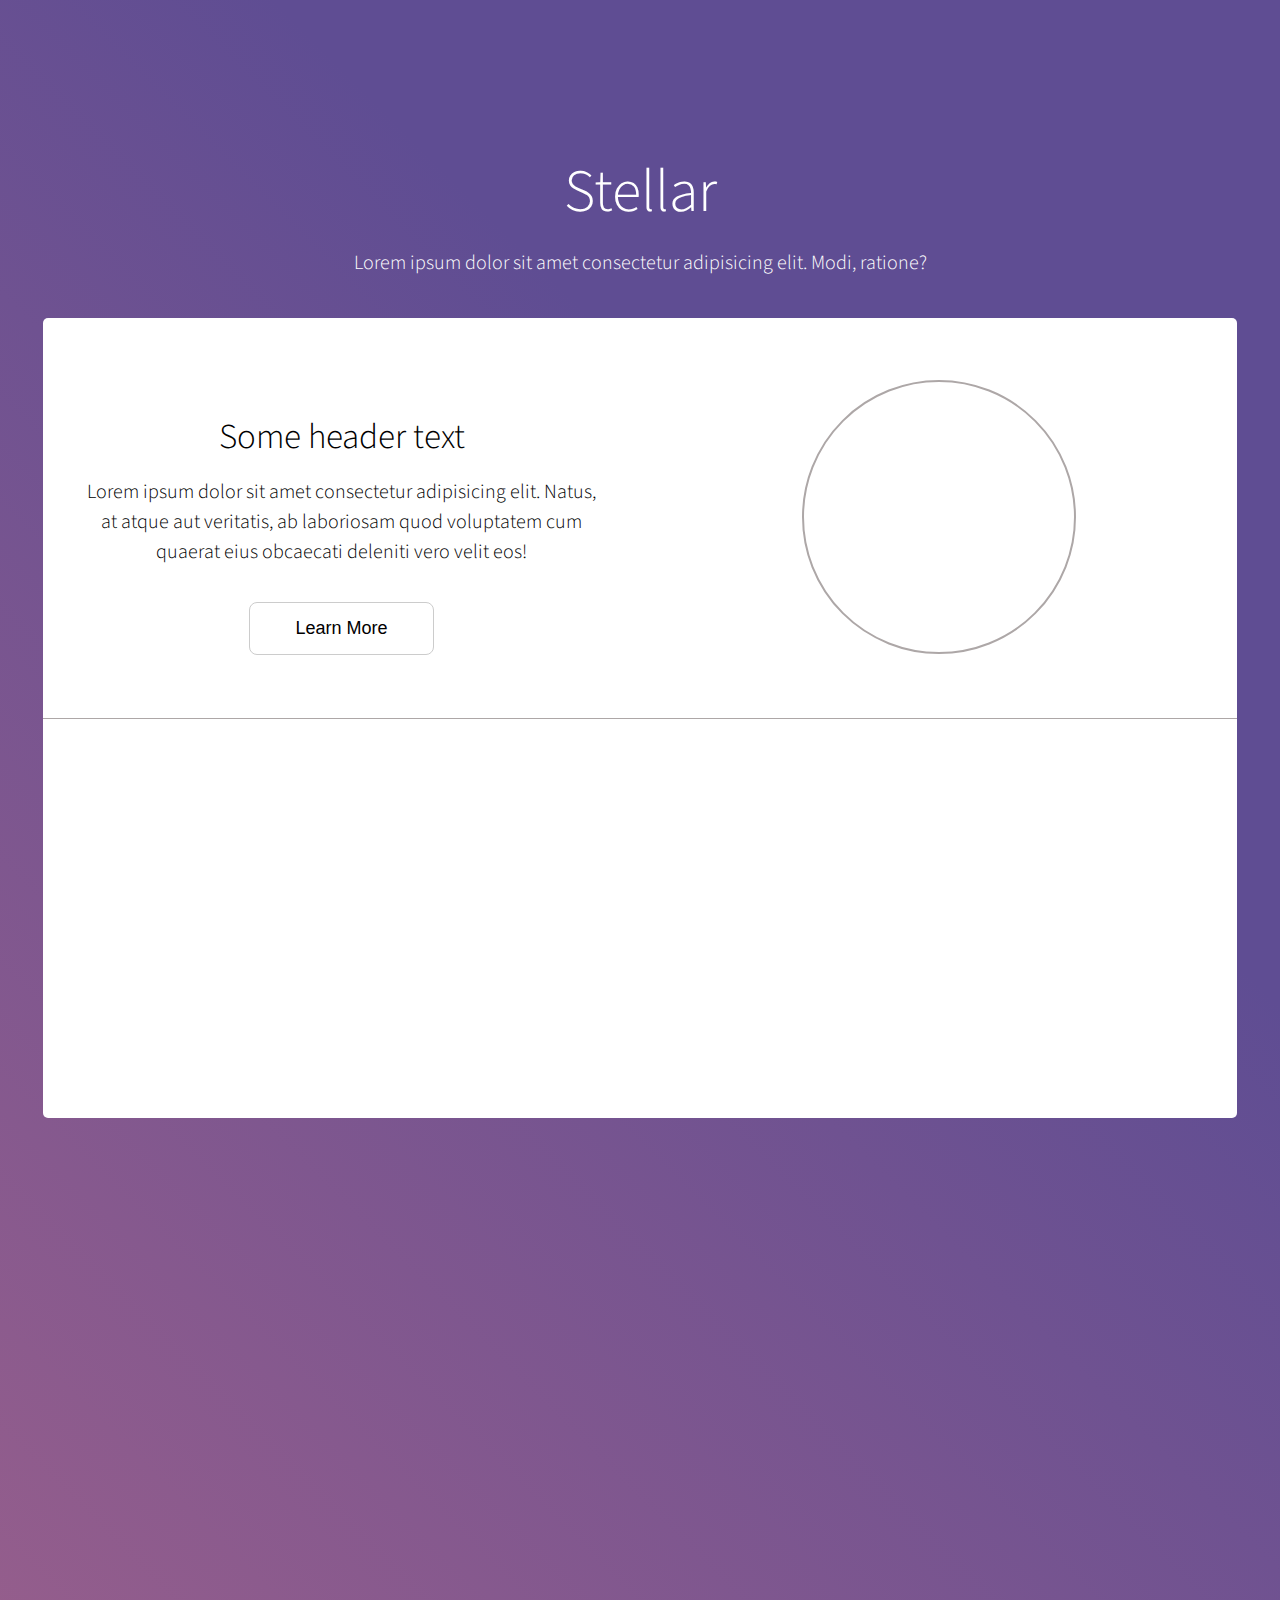
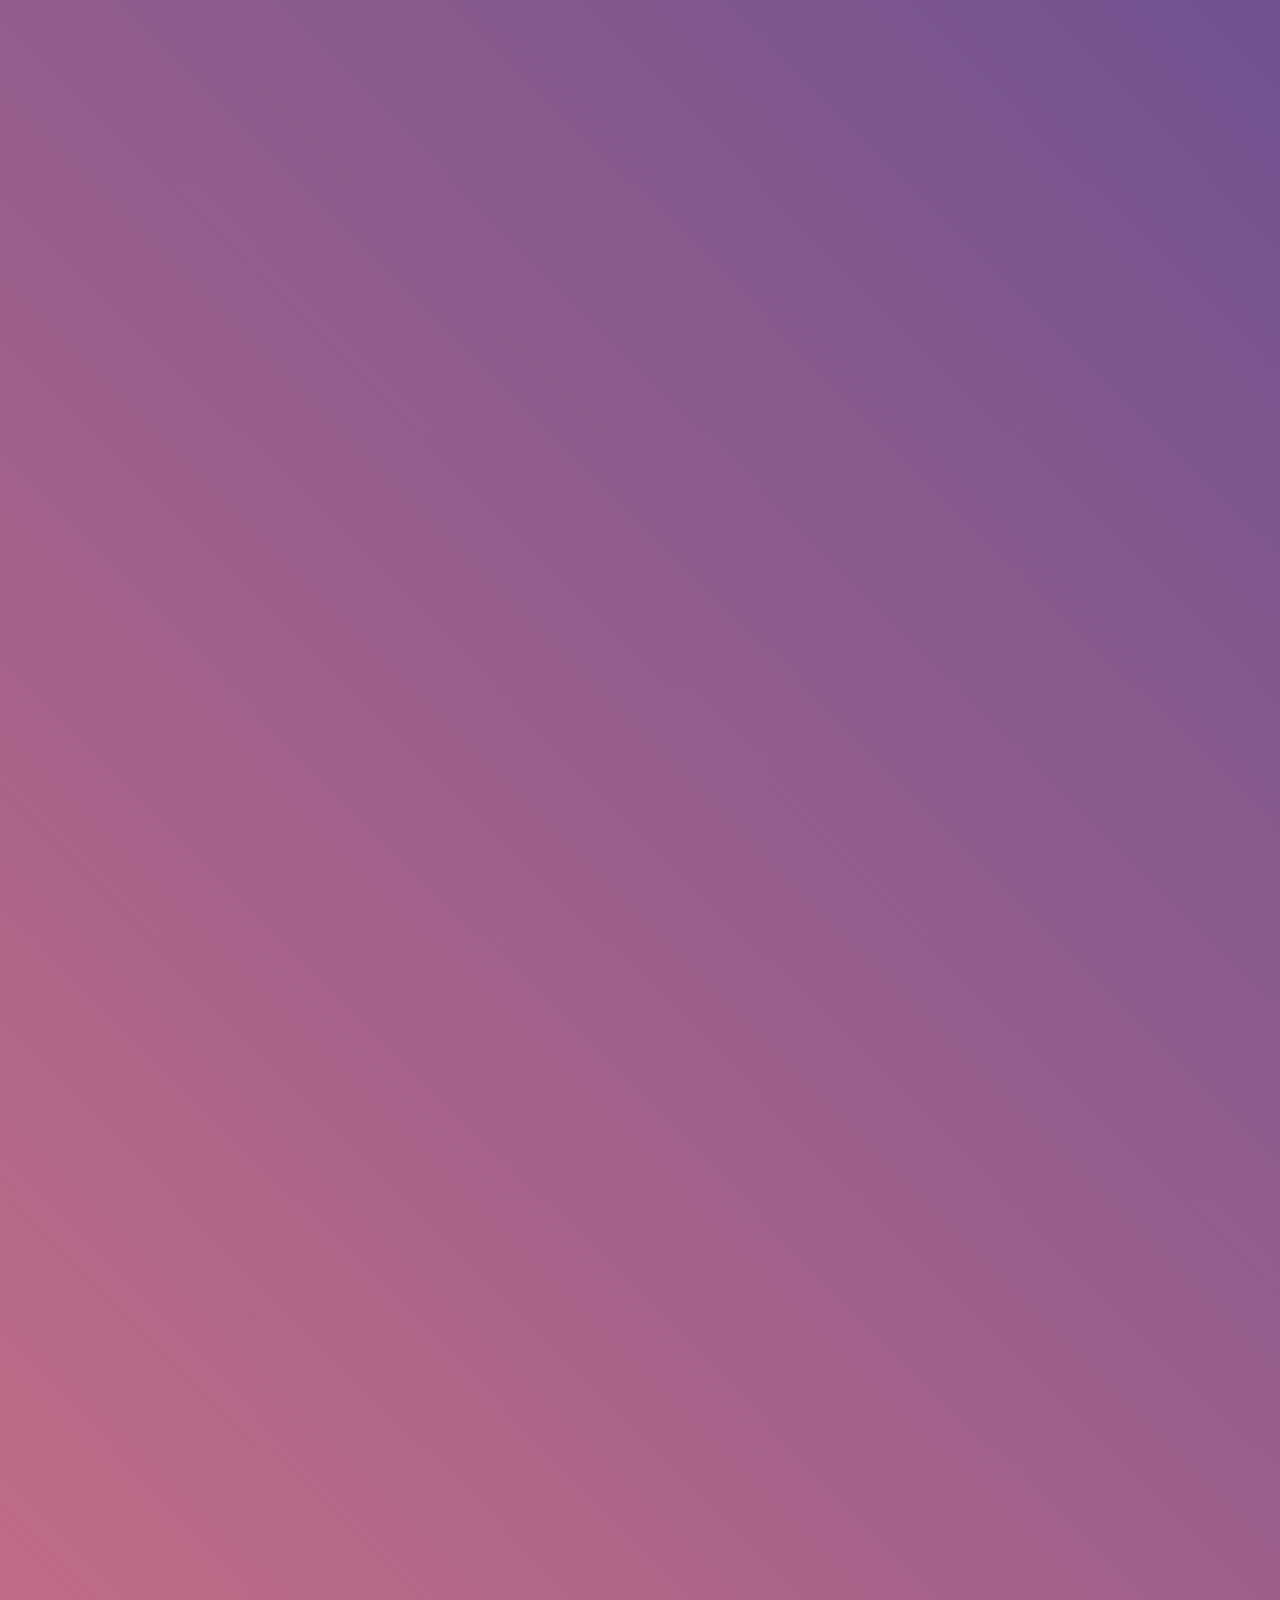
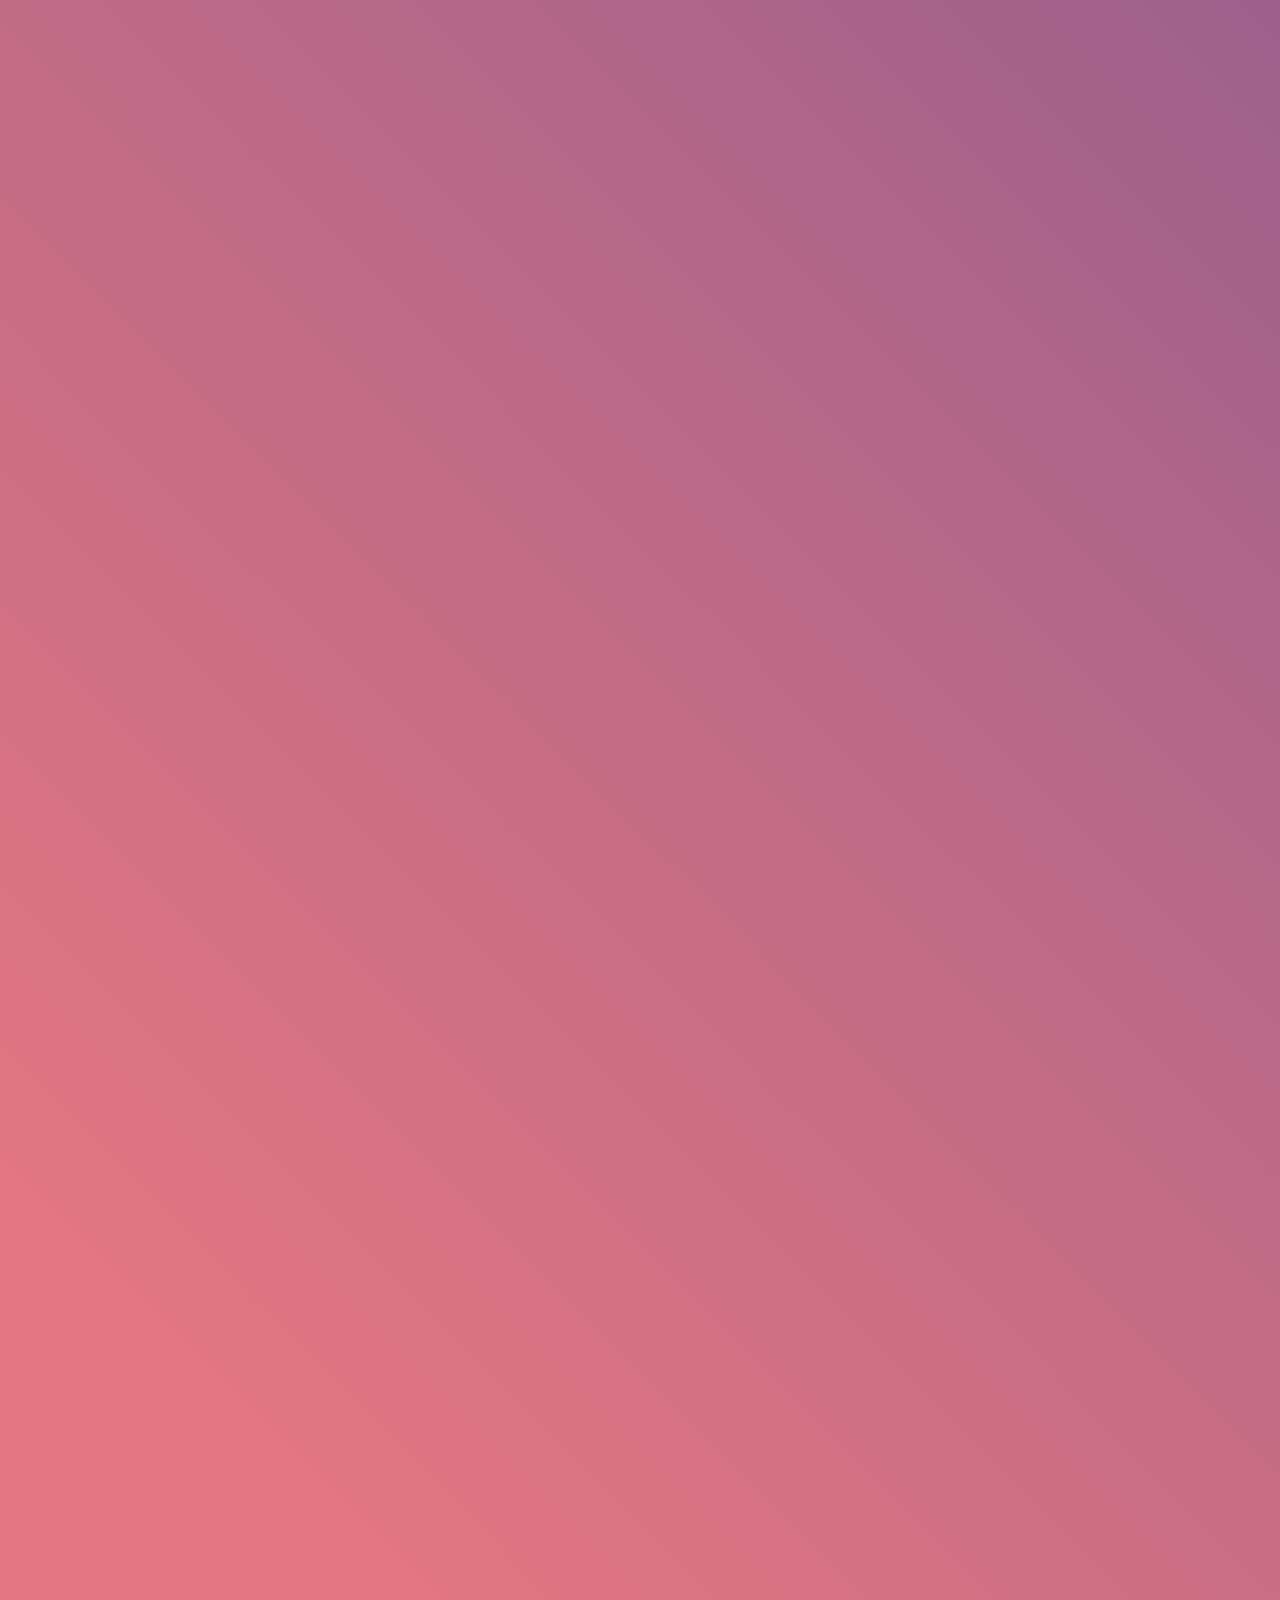
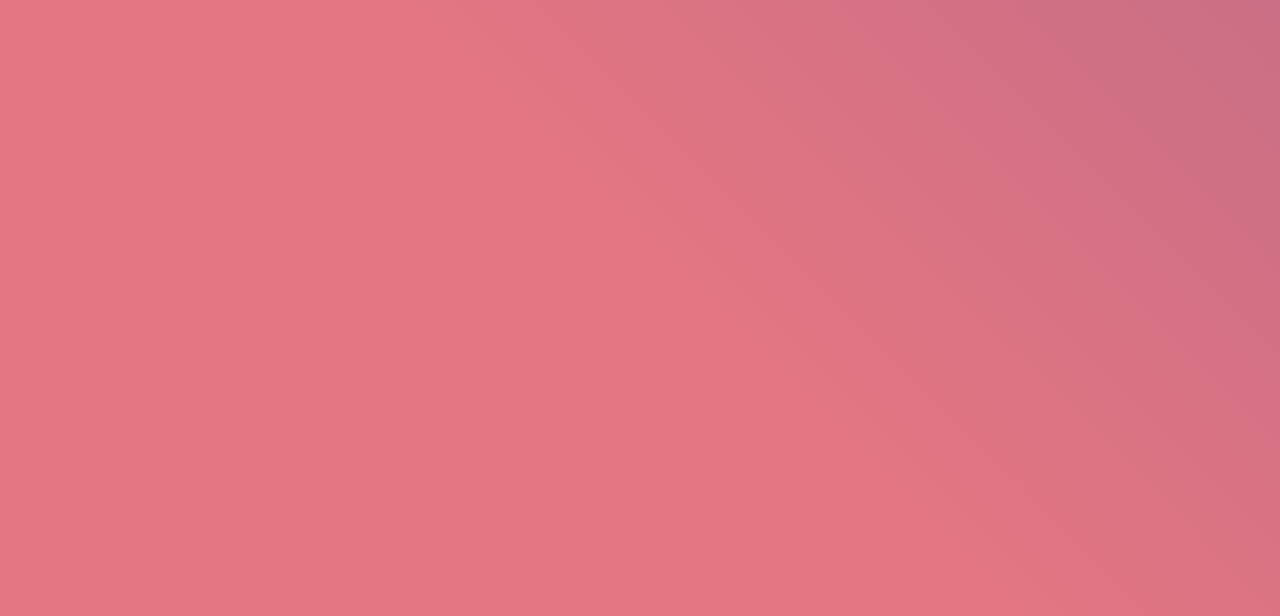
==== index.html @ 9788712b "Merge branch 'feature/info'" ====
<!DOCTYPE html>
<html lang="en">
  <head>
    <meta charset="UTF-8" />
    <meta http-equiv="X-UA-Compatible" content="IE=edge" />
    <meta name="viewport" content="width=device-width, initial-scale=1.0" />
    <title>Document</title>
    <link rel="preconnect" href="https://fonts.googleapis.com" />
    <link rel="preconnect" href="https://fonts.gstatic.com" crossorigin />
    <link
      href="https://fonts.googleapis.com/css2?family=Source+Sans+Pro:wght@300;400&display=swap"
      rel="stylesheet"
    />

    <link rel="stylesheet" href="CSS/normalize.css" />
    <link rel="stylesheet" href="CSS/styles.css" />
    <script
      src="https://kit.fontawesome.com/909020945f.js"
      crossorigin="anonymous"
    ></script>
  </head>
  <body>
    <header class="hero__container">
      <div class="hero__logo-container">
        <img class="hero__logo" src="Images/logo.svg" alt="" />
      </div>
      <h1 class="hero__header">Stellar</h1>
      <p class="hero__text">
        Lorem ipsum dolor sit amet consectetur adipisicing elit. Modi, ratione?
      </p>
    </header>
    <main>
      <section class="info">
        <div class="info__grid">
          <div class="container">
            <div class="info__img-container">
              <div class="info__img"></div>
            </div>
          </div>
          <h2 class="info__header">Some header text</h2>
          <p class="info__text">
            Lorem ipsum dolor sit amet consectetur adipisicing elit. Natus, at
            atque aut veritatis, ab laboriosam quod voluptatem cum quaerat eius
            obcaecati deleniti vero velit eos!
          </p>
          <button class="btn btn--primary info__btn">Learn More</button>
        </div>
      </section>
    </main>
  </body>
</html>
---- CSS/styles.css ----
/*Colors*/
:root {
  --color-pink: #efa8b0;
  --color-light-purple: #c79cc8;
  --color-darker-purple: #a89cc8;
  --color-light-blue: #8cc9f0;
  --color-darker-blue: #9bb2e1;
}
body {
  background: linear-gradient(45deg, #e37682 15%, #5f4d93 85%);
  height: 600vh;
}
/*Typography*/
body {
  font-family: source sans pro, Arial, Helvetica, sans-serif;
  line-height: 1.5;
}
html {
  font-size: 62.5%;
}
h1,
h2,
h3,
h4,
h5,
p {
  font-weight: 300;
}
h1,
h3,
h4,
h5 {
  color: #fff;
}
h1 {
  font-size: 3.5rem;
  margin-bottom: 1rem;
}
h2 {
  font-size: 2.5rem;
}
h3 {
  font-size: 2rem;
}
h4 {
  font-size: 1.6rem;
  margin: 0;
}
h5 {
  font-size: 2.3rem;
  margin-bottom: 2rem;
}
p {
  font-size: 1.5rem;
  margin-top: 0;
}
@media screen and (min-width: 750px) {
  h1 {
    font-size: 5rem;
  }
  h2 {
    font-size: 3rem;
  }
  p {
    font-size: 1.8rem;
  }
}
@media screen and (min-width: 1250px) {
  h1 {
    font-size: 6rem;
  }
  p {
    font-size: 2rem;
  }
  h2 {
    font-size: 3.5rem;
  }
  h3 {
    font-size: 2.5rem;
  }
  h4 {
    font-size: 2rem;
  }
  h5 {
    font-size: 2.7rem;
  }
}
/*Links*/
a {
  border-bottom: 1px dotted #fff;
  color: #fff;
  font-size: 1.7rem;
  font-weight: 300;
  text-decoration: none;
  transition: color 0.3s;
}
a:hover {
  border-bottom: none;
  color: rgb(199, 179, 179);
}
/*Icons*/
.icon__list {
  list-style: none;
  display: flex;
  gap: 20px;
}
.icon-container {
  border: 1px solid var(--color-light-blue);
  width: 40px;
  height: 40px;
  border-radius: 100%;
  display: flex;
  justify-content: center;
  align-items: center;
}
.list__icon > a {
  border-bottom: none;
  font-size: 17px;
}
@media screen and (min-width: 1250px) {
  .icon-container {
    height: 50px;
    width: 50px;
  }
  .list__icon > a {
    font-size: 23px;
  }
}
/*Buttons*/
.btn {
  background: none;
  border-radius: 8px;
  border: 1px solid rgb(204, 204, 204);
  cursor: pointer;
  font-size: 1.6rem;
  font-weight: 300;
  padding: 12px 25px;
}
.btn--primary {
  transition: background 0.3s;
}
.btn--primary:hover {
  background: rgb(245, 245, 245);
}
.btn--secondary {
  background: var(--color-light-blue);
  border: none;
  color: #fff;
  transition: background 0.3s;
}
.btn--secondary:hover {
  background: #6bb8e7;
}
.btn--footer {
  color: #fff;
  transition: background 0.3s;
}
.btn--footer:hover {
  background: #e98691;
}
@media screen and (min-width: 750px) {
  .btn {
    padding: 13px 40px;
  }
}
@media screen and (min-width: 1250px) {
  .btn {
    font-size: 1.8rem;
    padding: 15px 45px;
  }
}
/*Hero*/
header {
  text-align: center;
  margin: 0 50px;
}
.hero__logo-container {
  display: flex;
  justify-content: center;
}
.hero__logo {
  margin-top: 100px;
}
.hero__header {
  display: block;
}
.hero__text {
  color: #fff;
}
/*info*/
main {
  background: #fff;
  margin: 0 35px;
  border-radius: 5px;
  height: 800px;
}
.info {
  margin-top: 40px;
  text-align: center;
  height: 600px;
  border-bottom: 1px solid rgb(173, 167, 167);
}
.container {
  display: flex;
  justify-content: center;
}
.info__img-container {
  margin-top: 70px;
  border: 2px solid rgb(173, 167, 167);
  border-radius: 100%;
  padding: 5px;
}
.info__img {
  background: 50% 50% url(../Images/phone.jpg) no-repeat;
  width: 200px;
  height: 200px;
  background-size: cover;
  border-radius: 100%;
}
.info__header {
  margin-top: 40px;
}
.info__text {
  padding: 0 35px;
}
.info__btn {
  margin-top: 20px;
}
@media screen and (min-width: 975px) {
  .info {
    align-items: center;
    display: flex;
    height: 400px;
  }
  .info__grid {
    align-items: center;
    display: grid;
    grid-template-columns: repeat(2, 1fr);
    grid-template-rows: repeat(2, 100px);
    justify-items: center;
  }
  .container {
    grid-column: 2;
    grid-row: span 2;
  }
  .info__header {
    grid-row: 1;
  }
}
@media screen and (min-width: 1250px) {
  .info__img {
    height: 260px;
    width: 260px;
  }
}
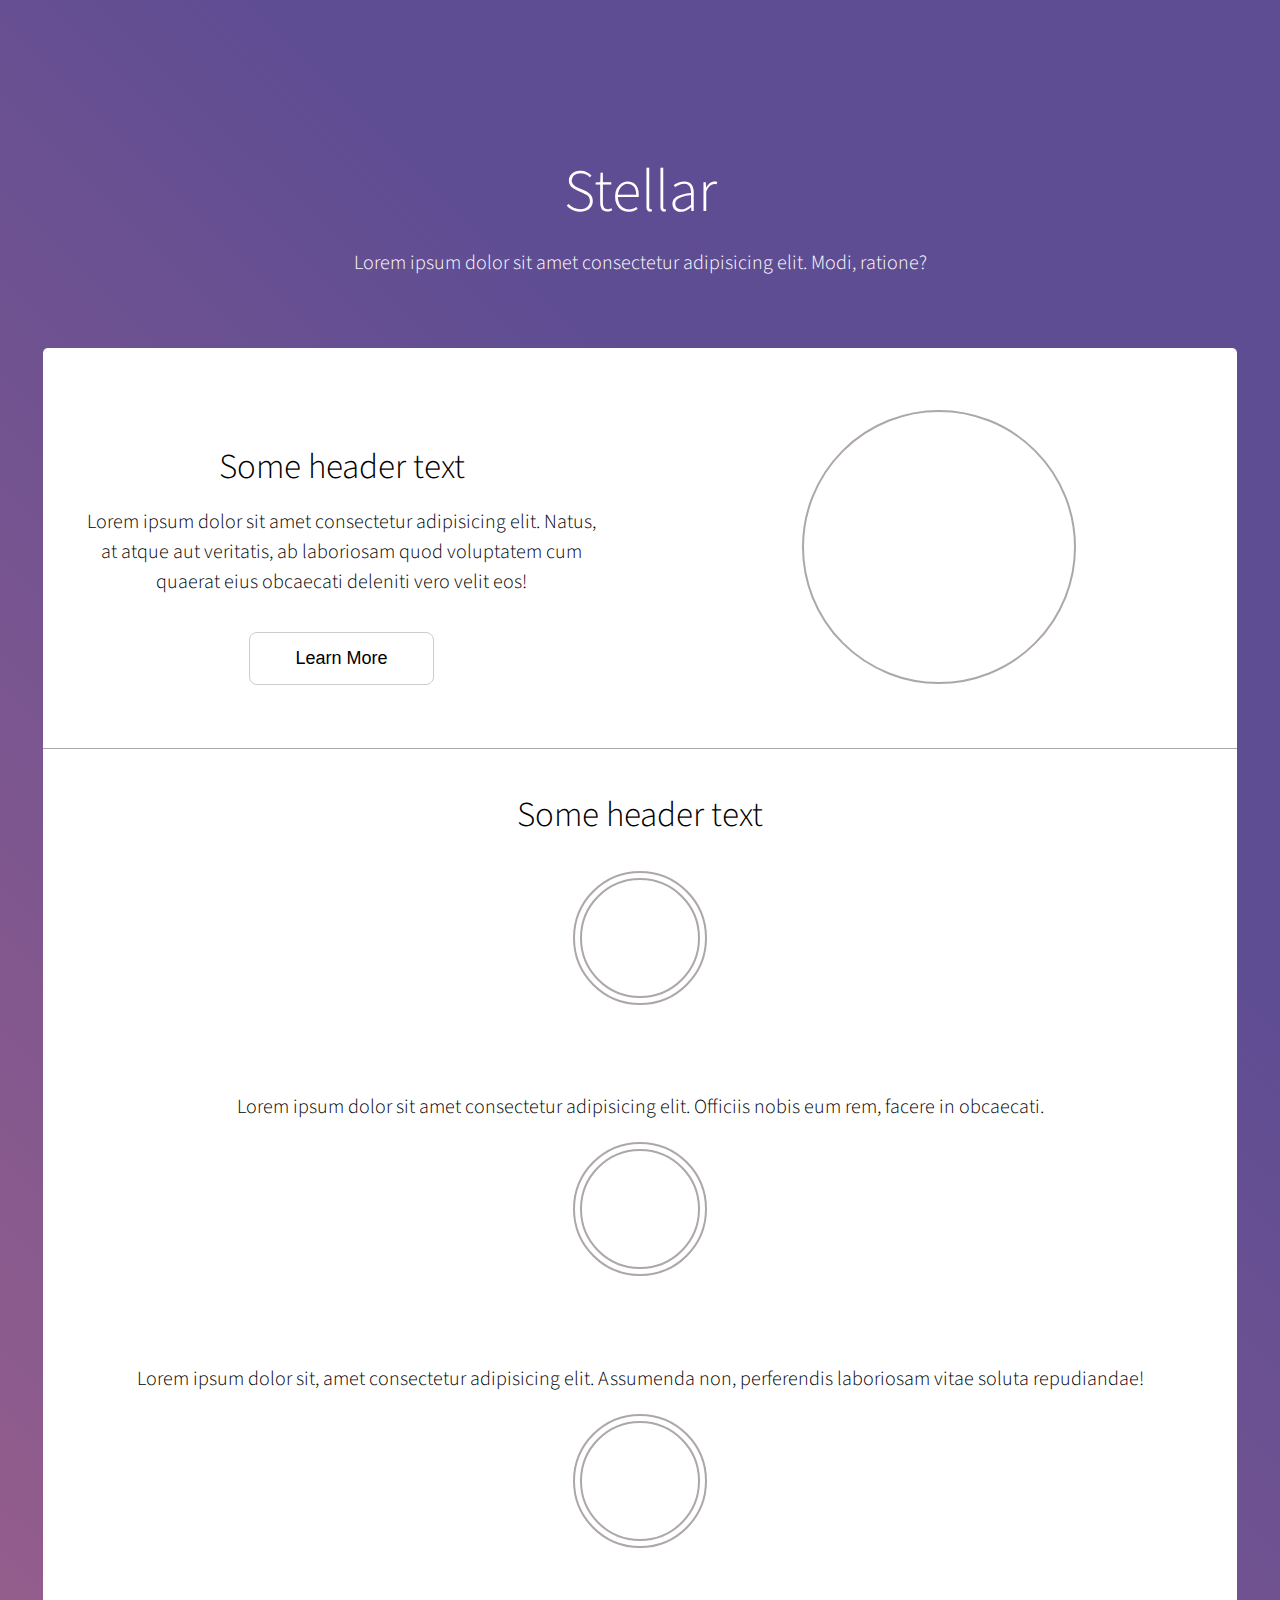
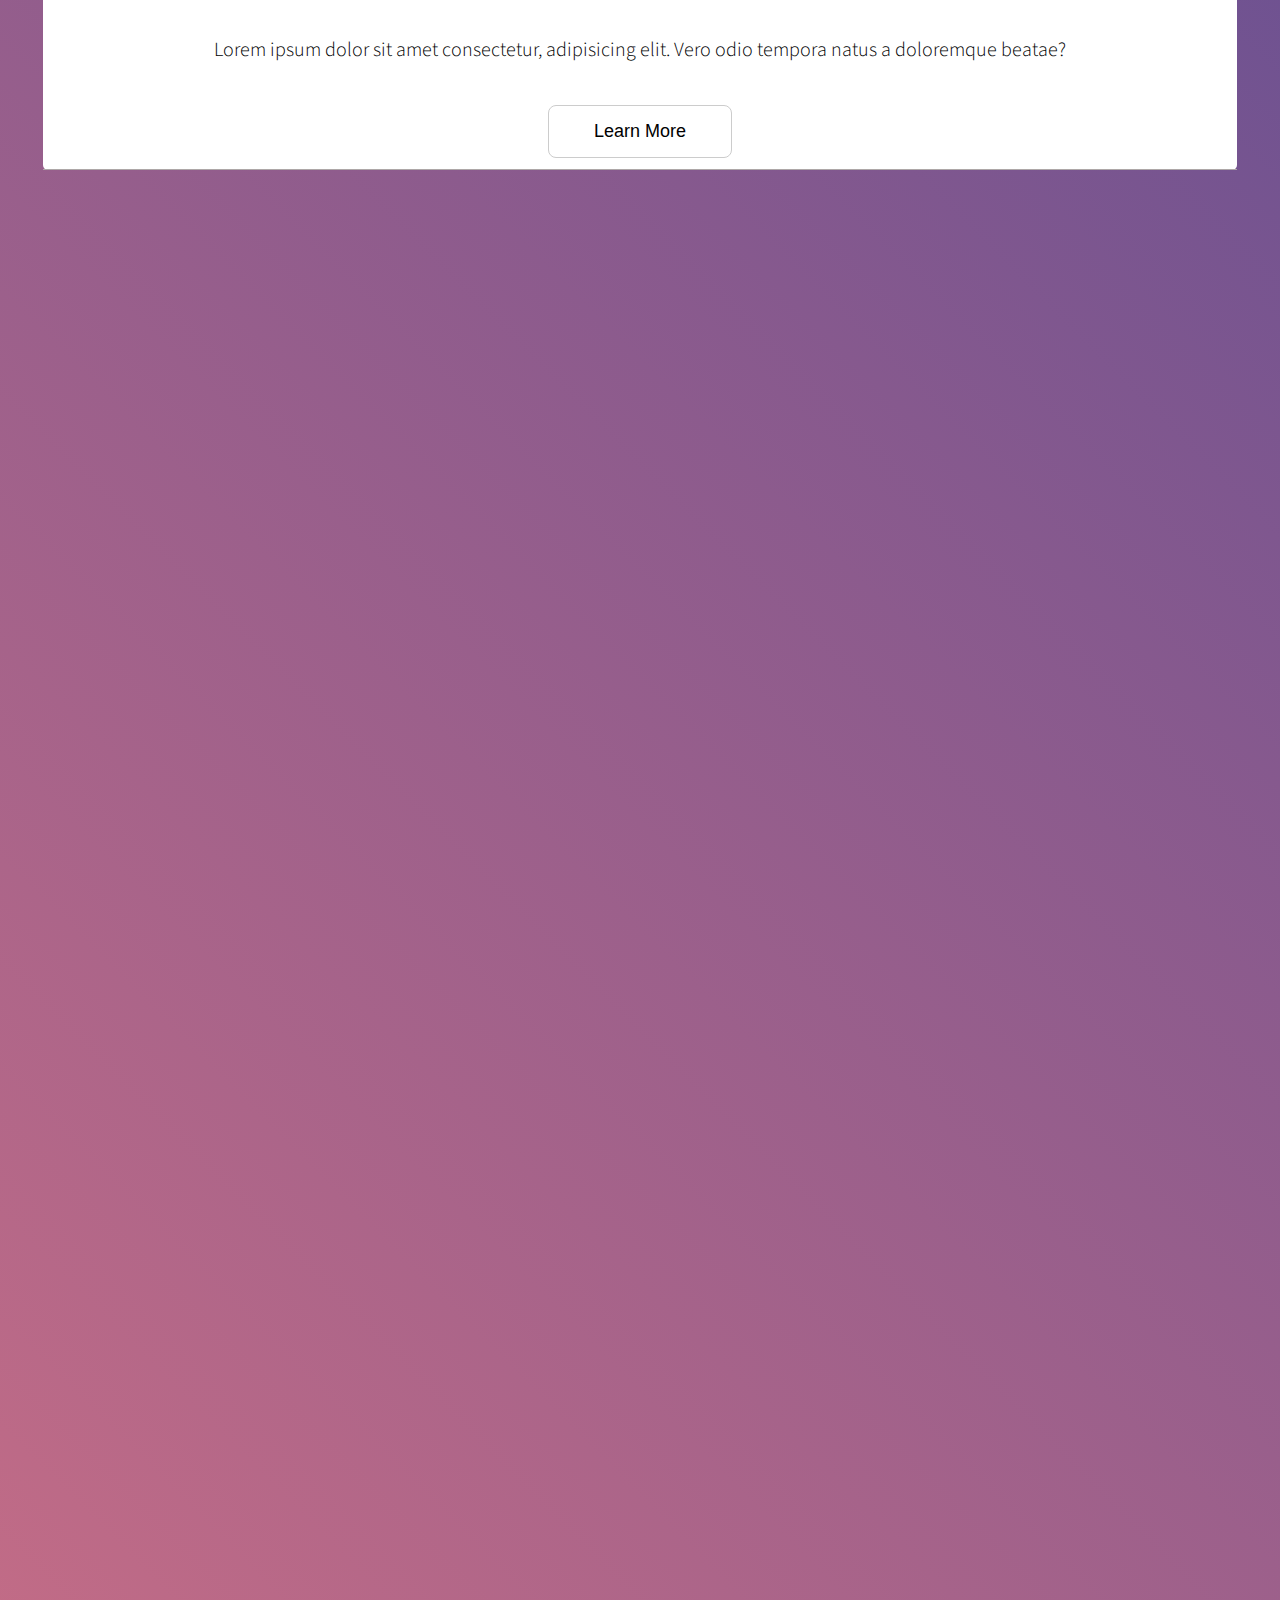
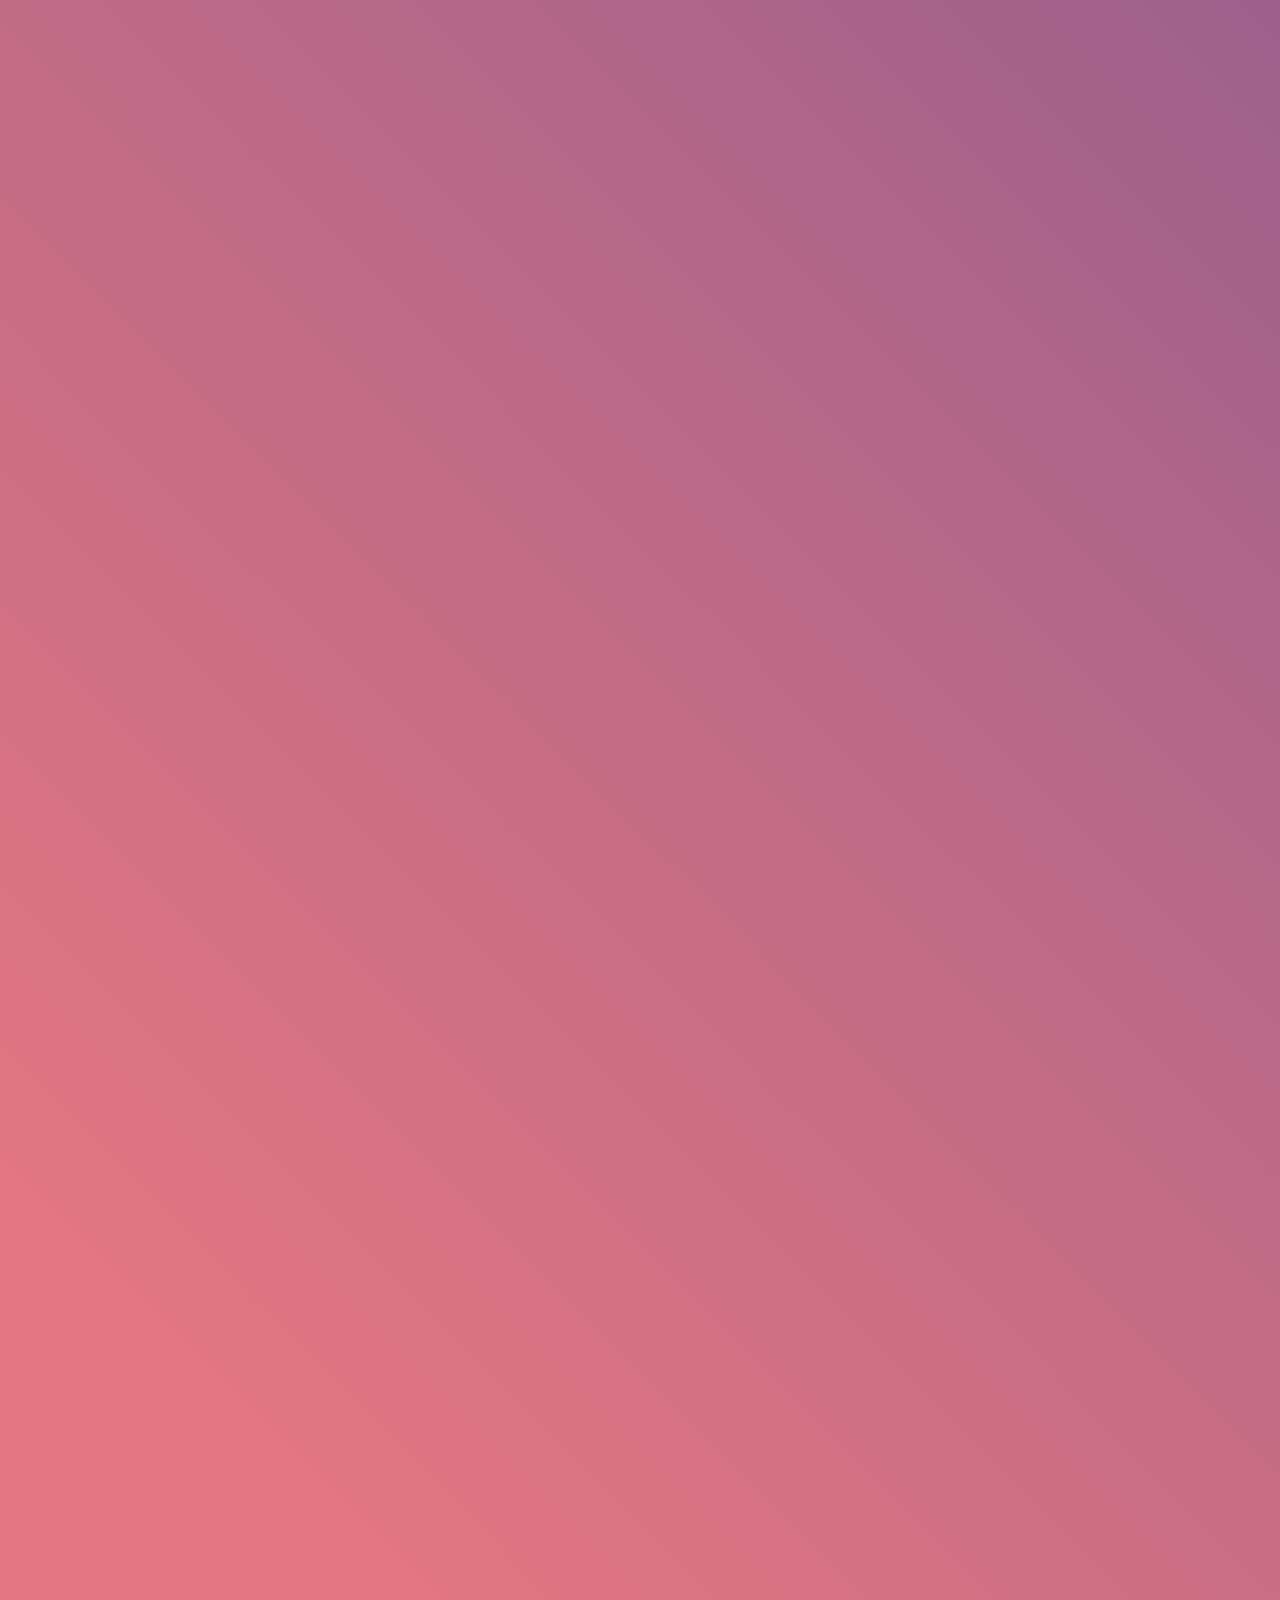
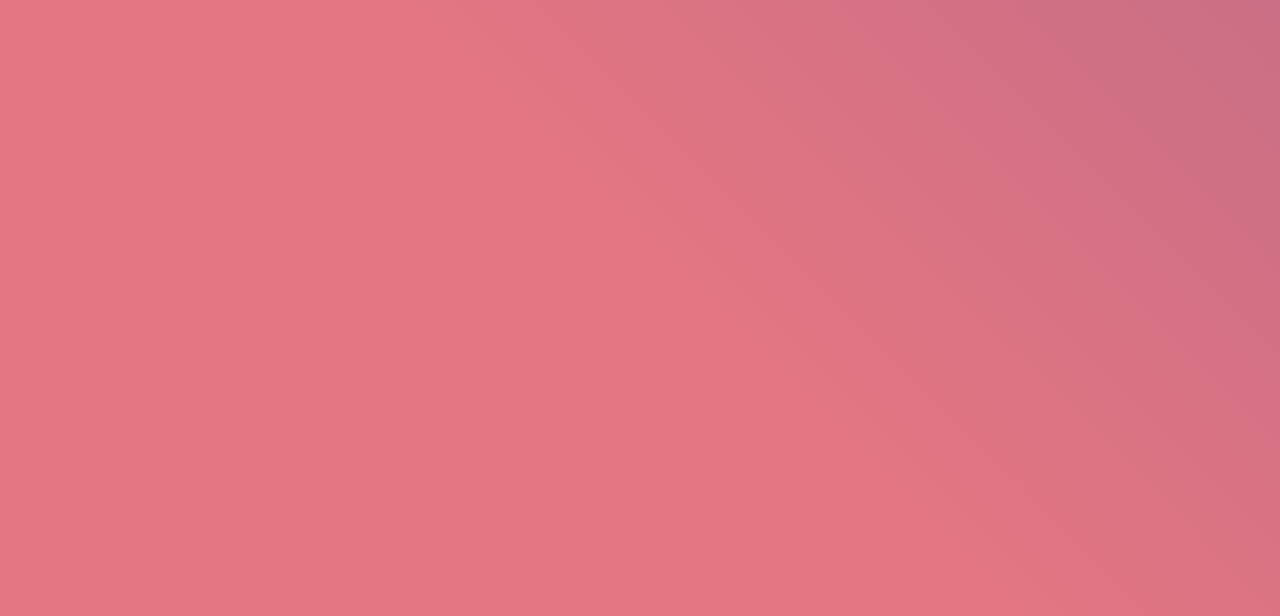
==== commit de83c794: "Create Offer section for mobile screens." ====
--- a/index.html
+++ b/index.html
@@ -38,7 +38,7 @@
             </div>
           </div>
           <h2 class="info__header">Some header text</h2>
-          <p class="info__text">
+          <p>
             Lorem ipsum dolor sit amet consectetur adipisicing elit. Natus, at
             atque aut veritatis, ab laboriosam quod voluptatem cum quaerat eius
             obcaecati deleniti vero velit eos!
@@ -46,6 +46,46 @@
           <button class="btn btn--primary info__btn">Learn More</button>
         </div>
       </section>
+      <section class="offer">
+        <h2>Some header text</h2>
+        <div class="container">
+          <article class="offer__icon-container">
+            <div class="offer__icon">
+              <i class="fas fa-code"></i>
+            </div>
+          </article>
+        </div>
+        <h3>Header text</h3>
+        <p>
+          Lorem ipsum dolor sit amet consectetur adipisicing elit. Officiis
+          nobis eum rem, facere in obcaecati.
+        </p>
+        <div class="container">
+          <article class="offer__icon-container">
+            <div class="offer__icon">
+              <i class="far fa-copy"></i>
+            </div>
+          </article>
+        </div>
+        <h3>Header Text</h3>
+        <p>
+          Lorem ipsum dolor sit, amet consectetur adipisicing elit. Assumenda
+          non, perferendis laboriosam vitae soluta repudiandae!
+        </p>
+        <div class="container">
+          <article class="offer__icon-container">
+            <div class="offer__icon">
+              <i class="far fa-gem"></i>
+            </div>
+          </article>
+        </div>
+        <h3>Header Text</h3>
+        <p>
+          Lorem ipsum dolor sit amet consectetur, adipisicing elit. Vero odio
+          tempora natus a doloremque beatae?
+        </p>
+        <button class="btn btn--primary offer__btn">Learn More</button>
+      </section>
     </main>
   </body>
 </html>
--- a/CSS/styles.css
+++ b/CSS/styles.css
@@ -5,10 +5,22 @@
   --color-darker-purple: #a89cc8;
   --color-light-blue: #8cc9f0;
   --color-darker-blue: #9bb2e1;
+  --color-white: #fff;
+  --color-off-white: rgb(173, 167, 167);
 }
 body {
   background: linear-gradient(45deg, #e37682 15%, #5f4d93 85%);
   height: 600vh;
+}
+/*Layout*/
+header {
+  text-align: center;
+  margin: 0 50px;
+}
+main {
+  background: var(--color-white);
+  margin: 0 35px;
+  border-radius: 5px;
 }
 /*Typography*/
 body {
@@ -30,7 +42,7 @@
 h3,
 h4,
 h5 {
-  color: #fff;
+  color: var(--color-white);
 }
 h1 {
   font-size: 3.5rem;
@@ -38,6 +50,7 @@
 }
 h2 {
   font-size: 2.5rem;
+  margin-top: 40px;
 }
 h3 {
   font-size: 2rem;
@@ -53,6 +66,7 @@
 p {
   font-size: 1.5rem;
   margin-top: 0;
+  padding: 0 35px;
 }
 @media screen and (min-width: 750px) {
   h1 {
@@ -87,8 +101,8 @@
 }
 /*Links*/
 a {
-  border-bottom: 1px dotted #fff;
-  color: #fff;
+  border-bottom: 1px dotted var(--color-white);
+  color: var(--color-white);
   font-size: 1.7rem;
   font-weight: 300;
   text-decoration: none;
@@ -145,14 +159,14 @@
 .btn--secondary {
   background: var(--color-light-blue);
   border: none;
-  color: #fff;
+  color: var(--color-white);
   transition: background 0.3s;
 }
 .btn--secondary:hover {
   background: #6bb8e7;
 }
 .btn--footer {
-  color: #fff;
+  color: var(--color-white);
   transition: background 0.3s;
 }
 .btn--footer:hover {
@@ -170,10 +184,6 @@
   }
 }
 /*Hero*/
-header {
-  text-align: center;
-  margin: 0 50px;
-}
 .hero__logo-container {
   display: flex;
   justify-content: center;
@@ -185,43 +195,31 @@
   display: block;
 }
 .hero__text {
-  color: #fff;
+  color: var(--color-white);
 }
 /*info*/
-main {
-  background: #fff;
-  margin: 0 35px;
-  border-radius: 5px;
-  height: 800px;
-}
 .info {
+  border-bottom: 1px solid var(--color-off-white);
+  height: 600px;
   margin-top: 40px;
   text-align: center;
-  height: 600px;
-  border-bottom: 1px solid rgb(173, 167, 167);
 }
 .container {
   display: flex;
   justify-content: center;
 }
 .info__img-container {
+  border-radius: 100%;
+  border: 2px solid var(--color-off-white);
   margin-top: 70px;
-  border: 2px solid rgb(173, 167, 167);
-  border-radius: 100%;
   padding: 5px;
 }
 .info__img {
+  background-size: cover;
   background: 50% 50% url(../Images/phone.jpg) no-repeat;
+  border-radius: 100%;
+  height: 200px;
   width: 200px;
-  height: 200px;
-  background-size: cover;
-  border-radius: 100%;
-}
-.info__header {
-  margin-top: 40px;
-}
-.info__text {
-  padding: 0 35px;
 }
 .info__btn {
   margin-top: 20px;
@@ -231,6 +229,7 @@
     align-items: center;
     display: flex;
     height: 400px;
+    margin-top: 70px;
   }
   .info__grid {
     align-items: center;
@@ -253,3 +252,28 @@
     width: 260px;
   }
 }
+/*Offers*/
+.offer {
+  border-bottom: 1px solid var(--color-off-white);
+  height: 980px;
+  text-align: center;
+}
+.offer__icon-container {
+  border-radius: 100%;
+  border: 2px solid var(--color-off-white);
+  padding: 5px;
+}
+.offer__icon {
+  align-items: center;
+  border-radius: 100%;
+  border: 2px solid var(--color-off-white);
+  color: var(--color-pink);
+  display: flex;
+  font-size: 60px;
+  height: 116px;
+  justify-content: center;
+  width: 116px;
+}
+.offer__btn {
+  margin-top: 20px;
+}
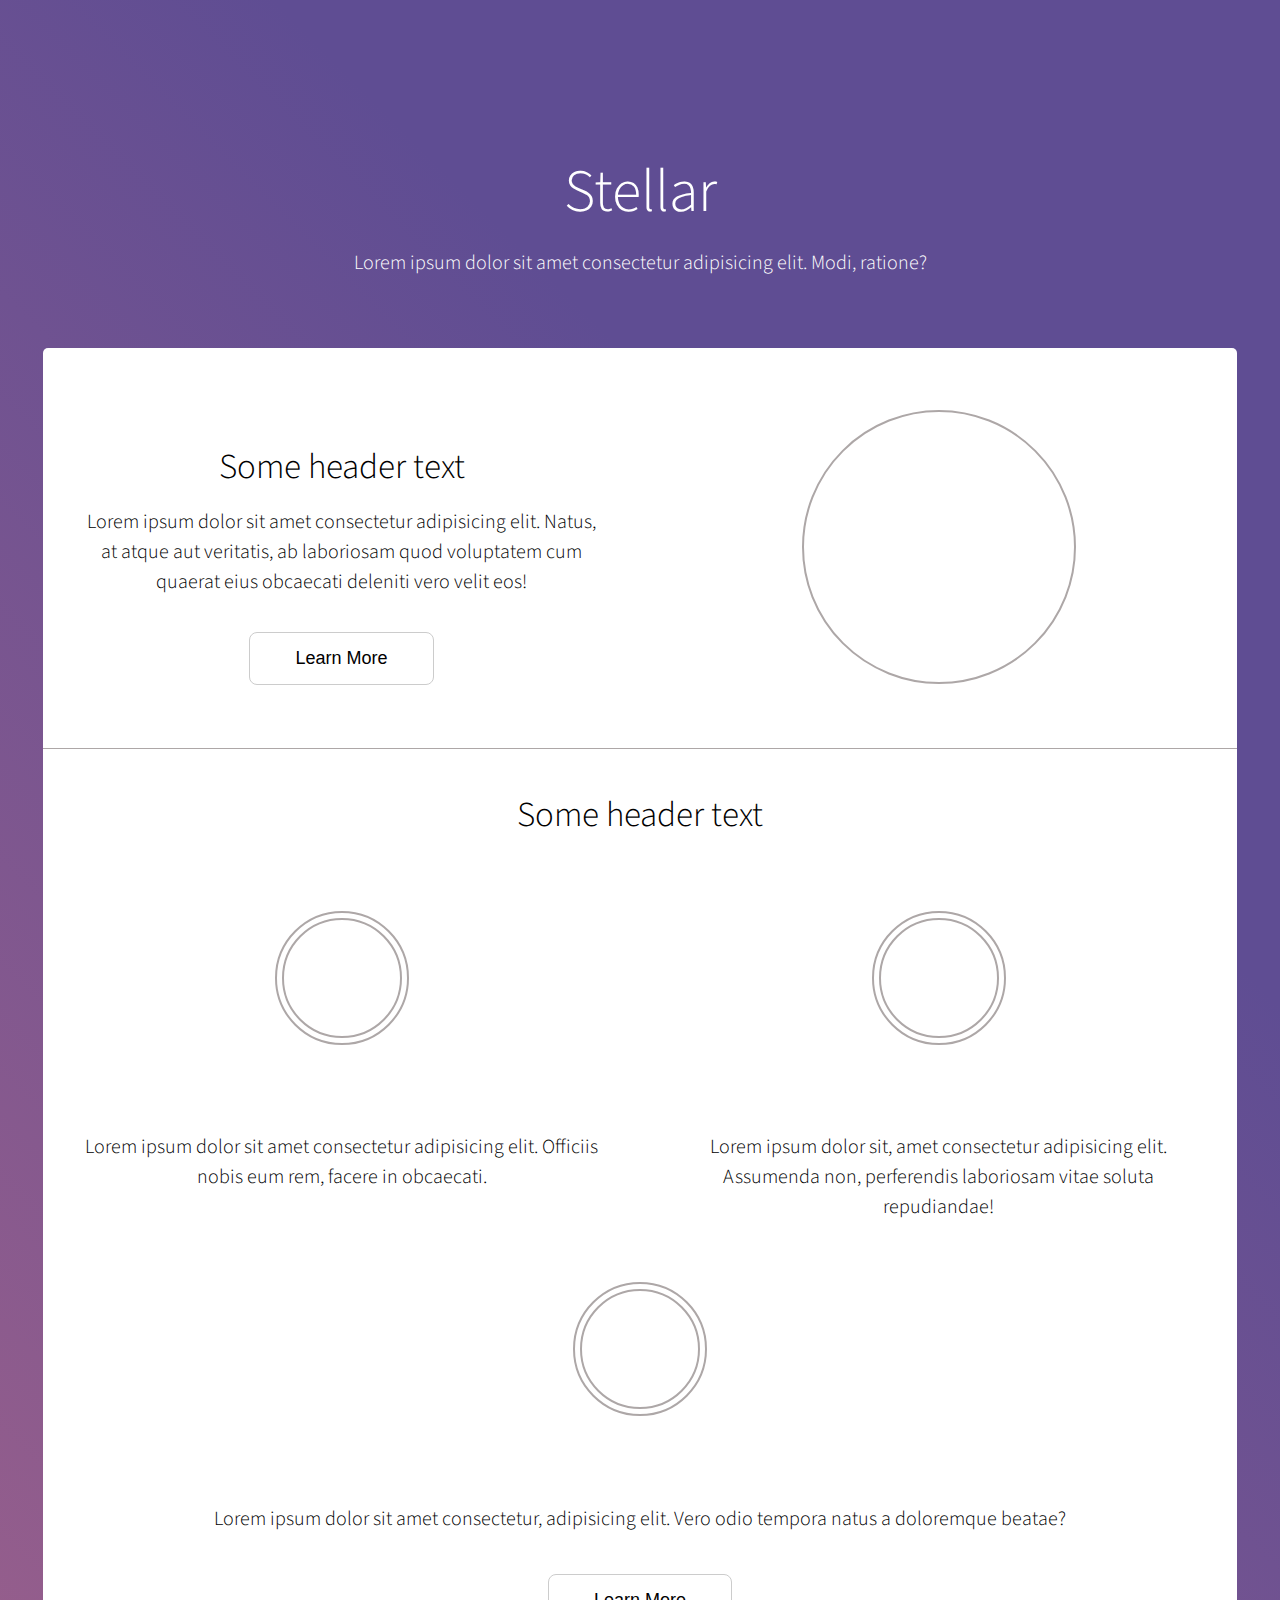
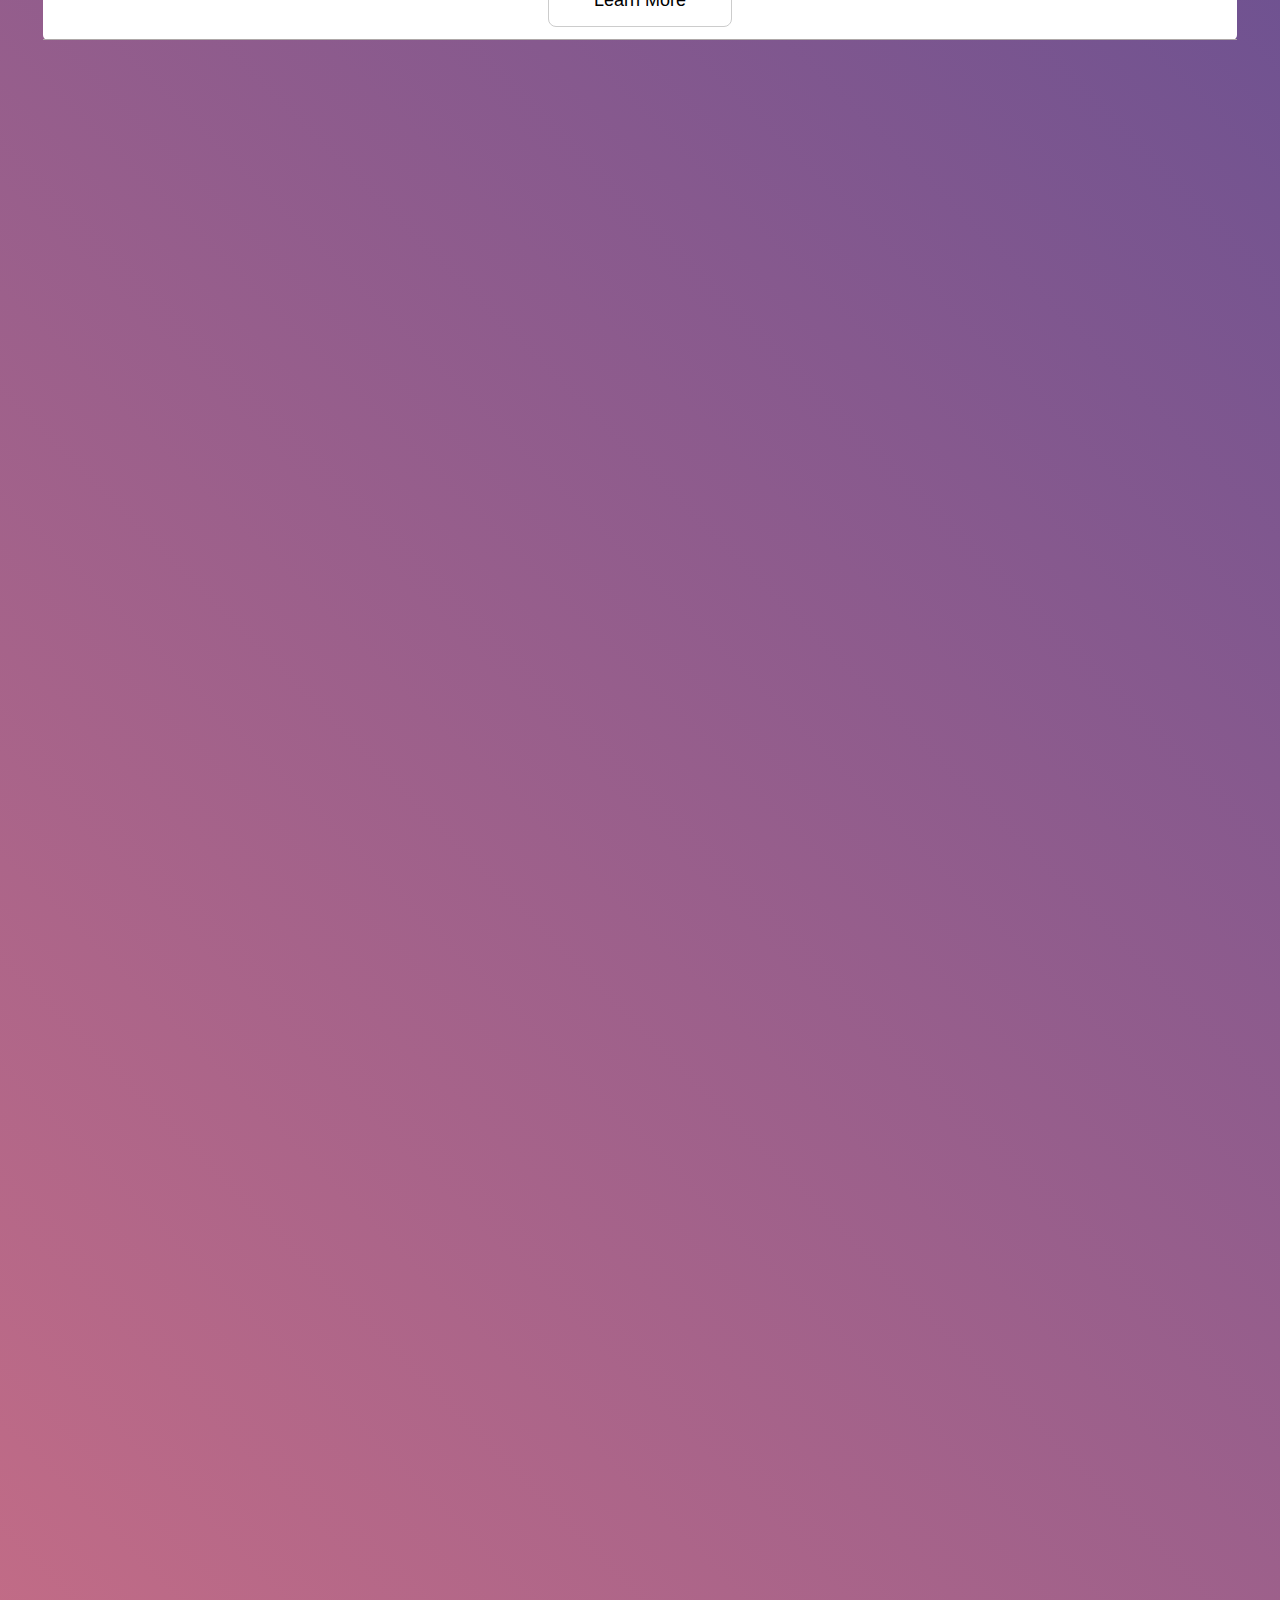
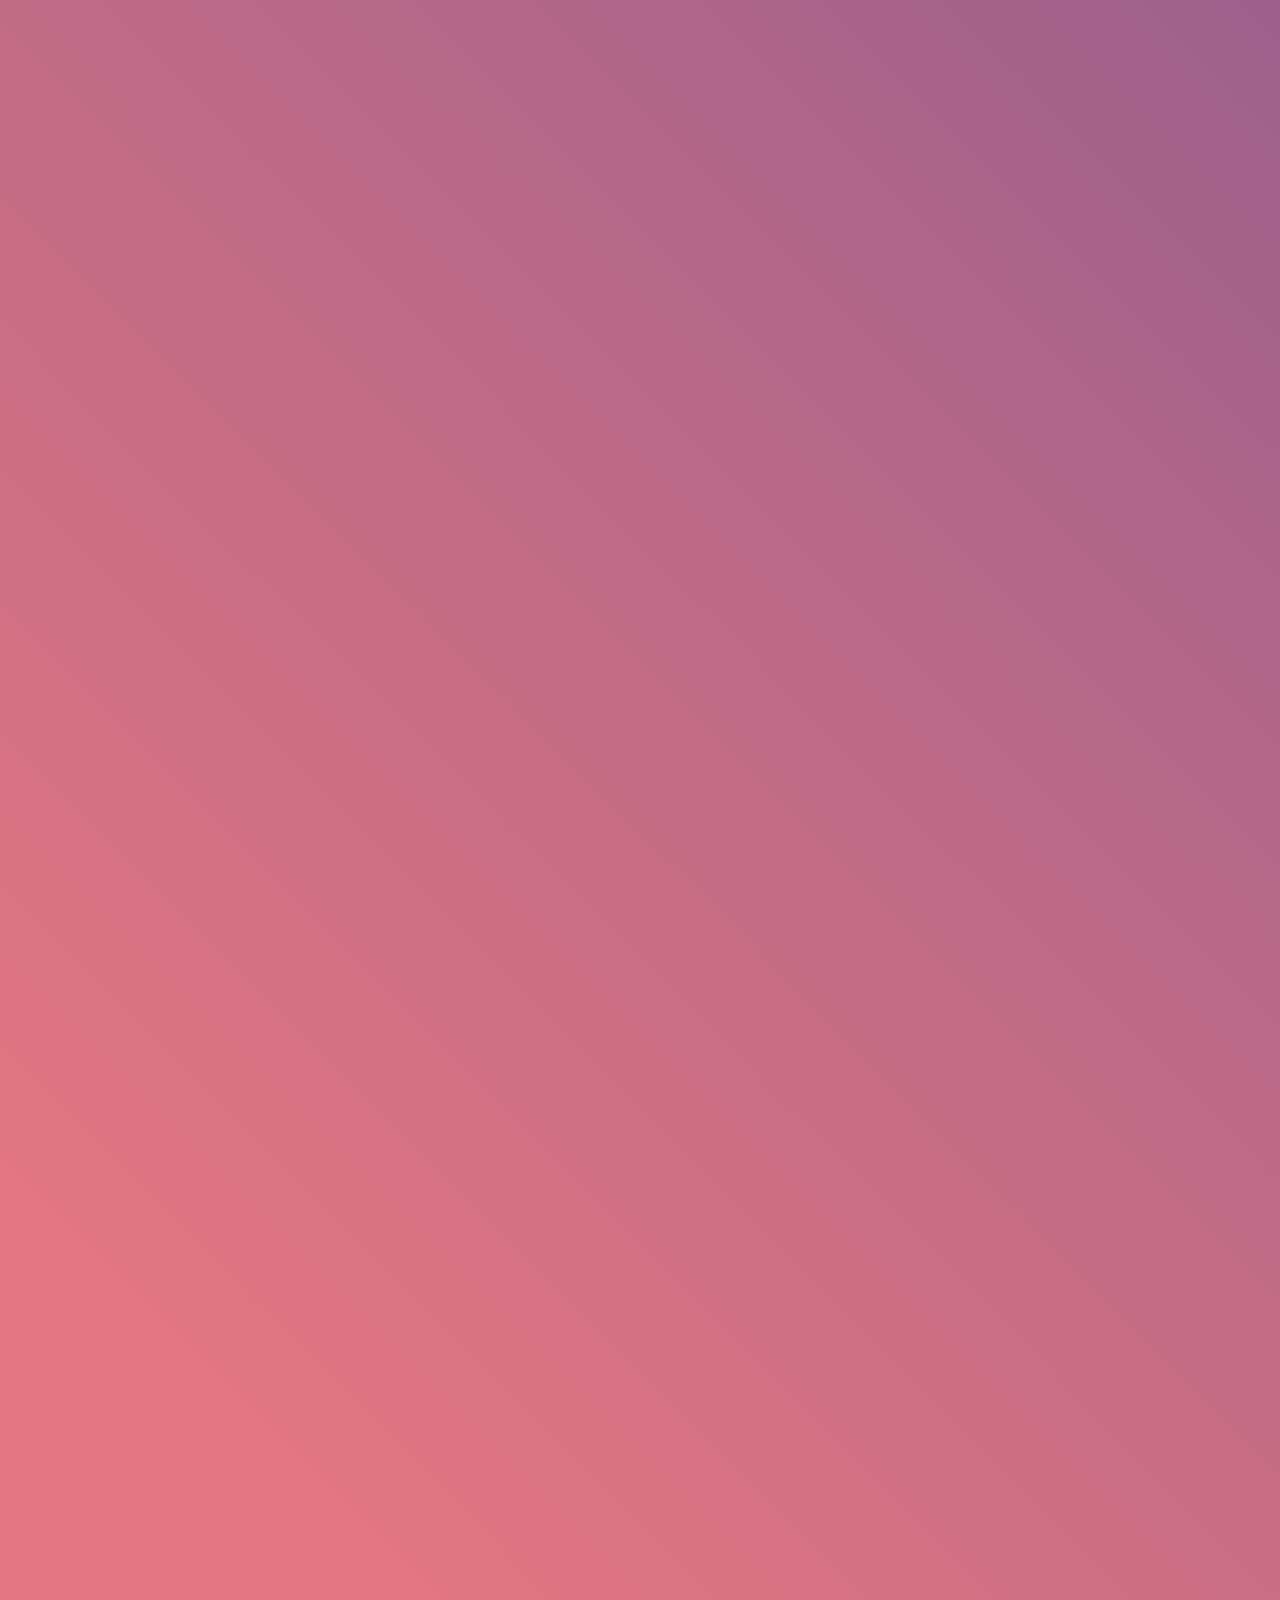
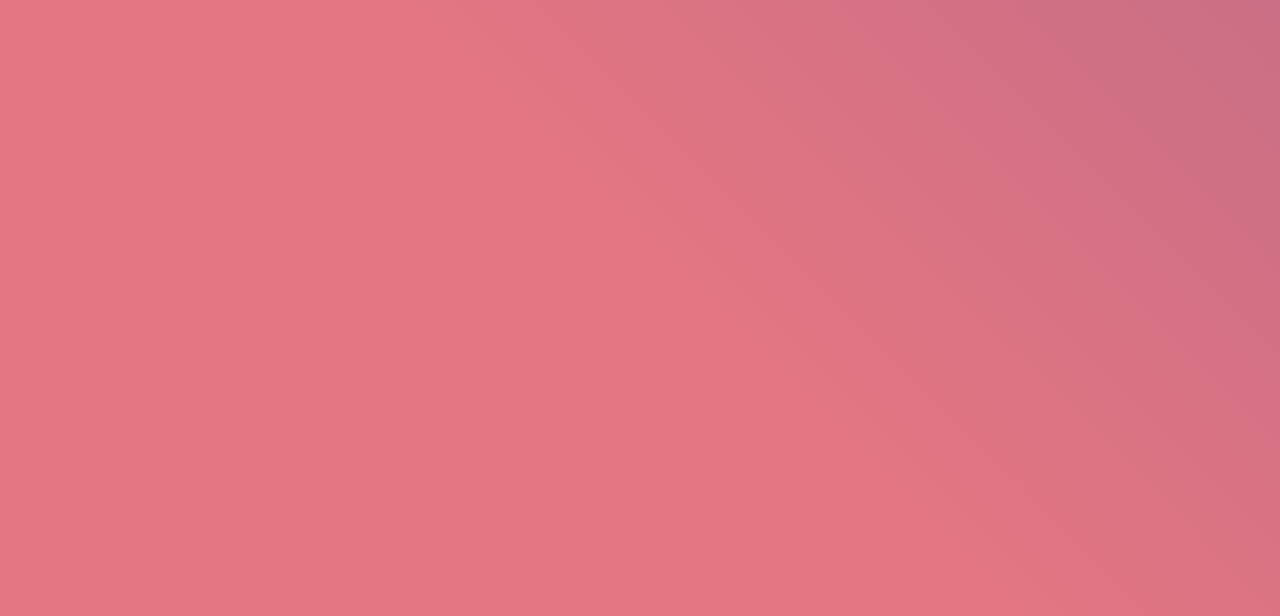
==== commit 0cc42fb5: "Create styles in offer section for larger screens." ====
--- a/index.html
+++ b/index.html
@@ -48,43 +48,51 @@
       </section>
       <section class="offer">
         <h2>Some header text</h2>
-        <div class="container">
-          <article class="offer__icon-container">
-            <div class="offer__icon">
-              <i class="fas fa-code"></i>
+        <div class="offer__grid">
+          <div class="offer__container">
+            <div class="container">
+              <article class="offer__icon-container">
+                <div class="offer__icon">
+                  <i class="fas fa-code"></i>
+                </div>
+              </article>
             </div>
-          </article>
+            <h3>Header text</h3>
+            <p>
+              Lorem ipsum dolor sit amet consectetur adipisicing elit. Officiis
+              nobis eum rem, facere in obcaecati.
+            </p>
+          </div>
+          <div class="offer__container">
+            <div class="container">
+              <article class="offer__icon-container">
+                <div class="offer__icon">
+                  <i class="far fa-copy"></i>
+                </div>
+              </article>
+            </div>
+            <h3>Header Text</h3>
+            <p>
+              Lorem ipsum dolor sit, amet consectetur adipisicing elit.
+              Assumenda non, perferendis laboriosam vitae soluta repudiandae!
+            </p>
+          </div>
         </div>
-        <h3>Header text</h3>
-        <p>
-          Lorem ipsum dolor sit amet consectetur adipisicing elit. Officiis
-          nobis eum rem, facere in obcaecati.
-        </p>
-        <div class="container">
-          <article class="offer__icon-container">
-            <div class="offer__icon">
-              <i class="far fa-copy"></i>
-            </div>
-          </article>
+        <div class="offer__container">
+          <div class="container">
+            <article class="offer__icon-container">
+              <div class="offer__icon">
+                <i class="far fa-gem"></i>
+              </div>
+            </article>
+          </div>
+          <h3>Header Text</h3>
+          <p>
+            Lorem ipsum dolor sit amet consectetur, adipisicing elit. Vero odio
+            tempora natus a doloremque beatae?
+          </p>
+          <button class="btn btn--primary offer__btn">Learn More</button>
         </div>
-        <h3>Header Text</h3>
-        <p>
-          Lorem ipsum dolor sit, amet consectetur adipisicing elit. Assumenda
-          non, perferendis laboriosam vitae soluta repudiandae!
-        </p>
-        <div class="container">
-          <article class="offer__icon-container">
-            <div class="offer__icon">
-              <i class="far fa-gem"></i>
-            </div>
-          </article>
-        </div>
-        <h3>Header Text</h3>
-        <p>
-          Lorem ipsum dolor sit amet consectetur, adipisicing elit. Vero odio
-          tempora natus a doloremque beatae?
-        </p>
-        <button class="btn btn--primary offer__btn">Learn More</button>
       </section>
     </main>
   </body>
--- a/CSS/styles.css
+++ b/CSS/styles.css
@@ -277,3 +277,15 @@
 .offer__btn {
   margin-top: 20px;
 }
+@media screen and (min-width: 750px) {
+  .offer {
+    height: 850px;
+  }
+  .offer__grid {
+    display: grid;
+    grid-template-columns: repeat(2, 1fr);
+  }
+  .offer__container {
+    margin-top: 40px;
+  }
+}
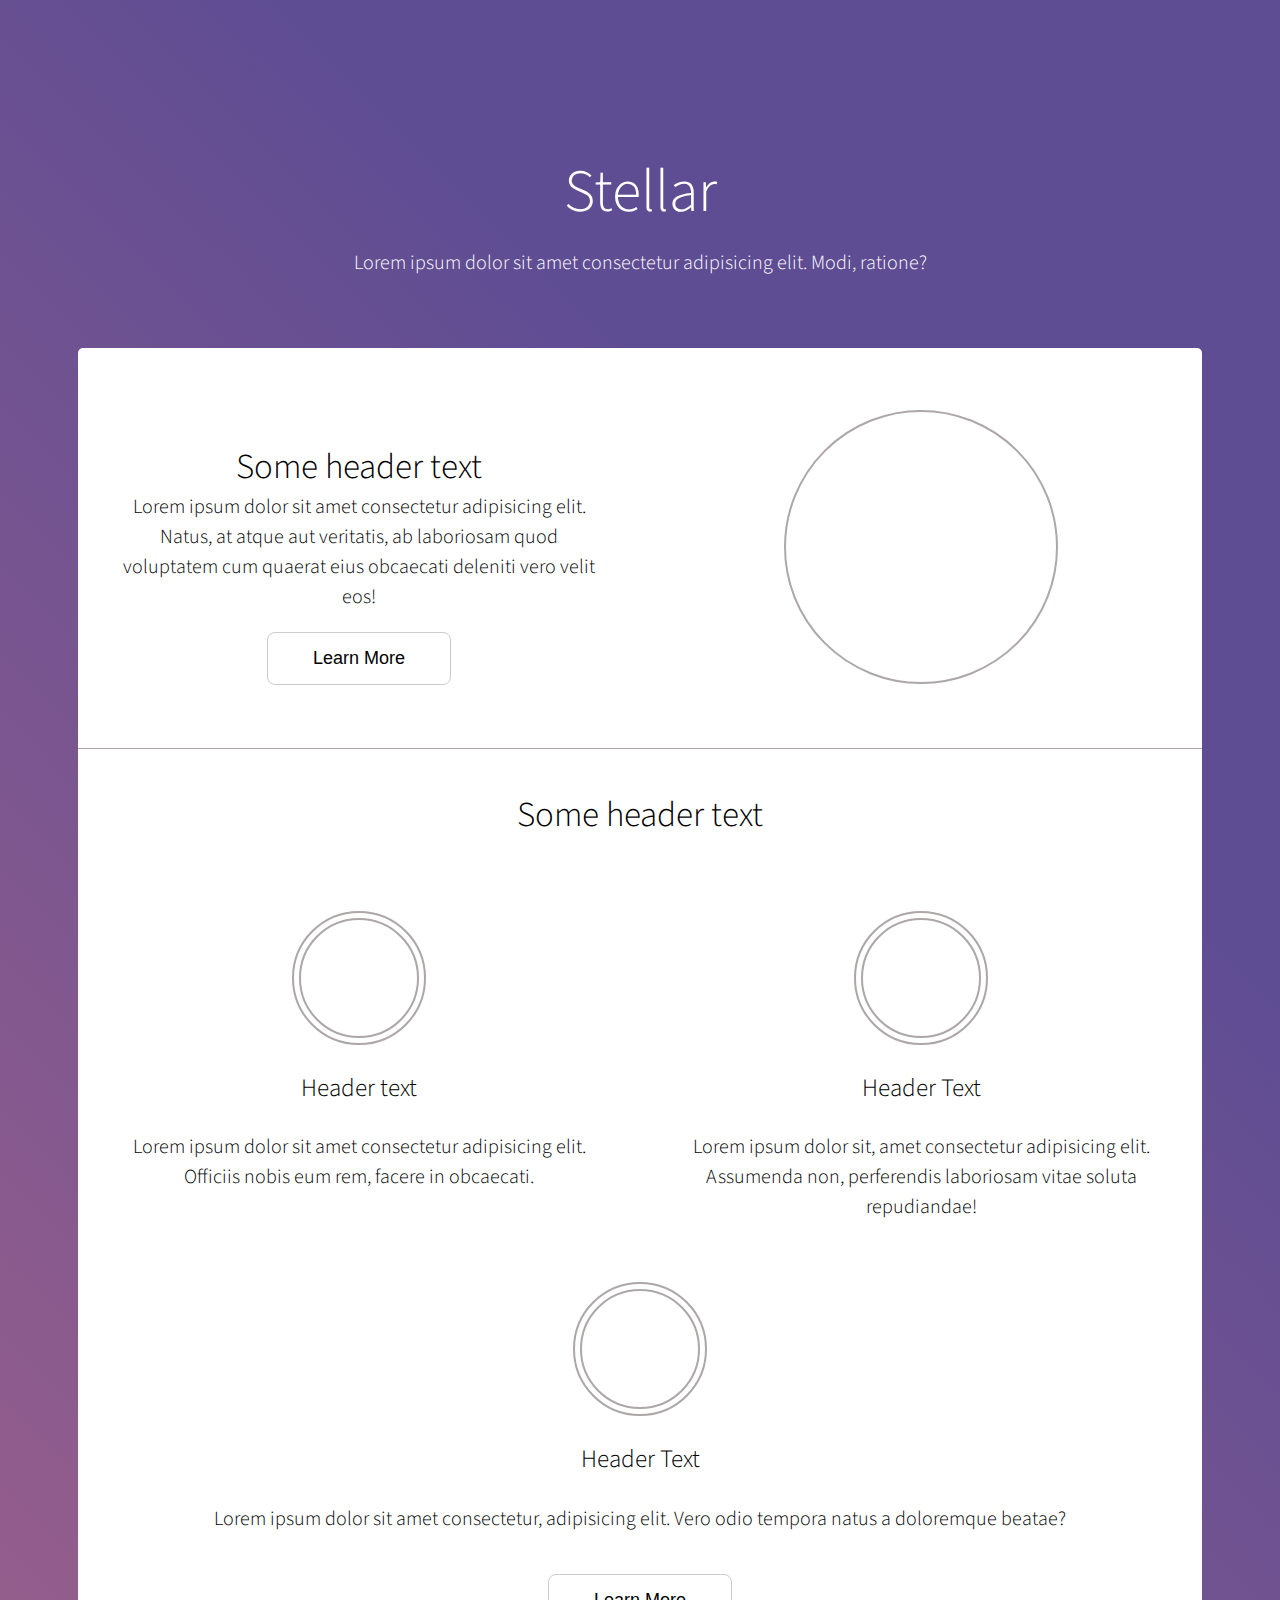
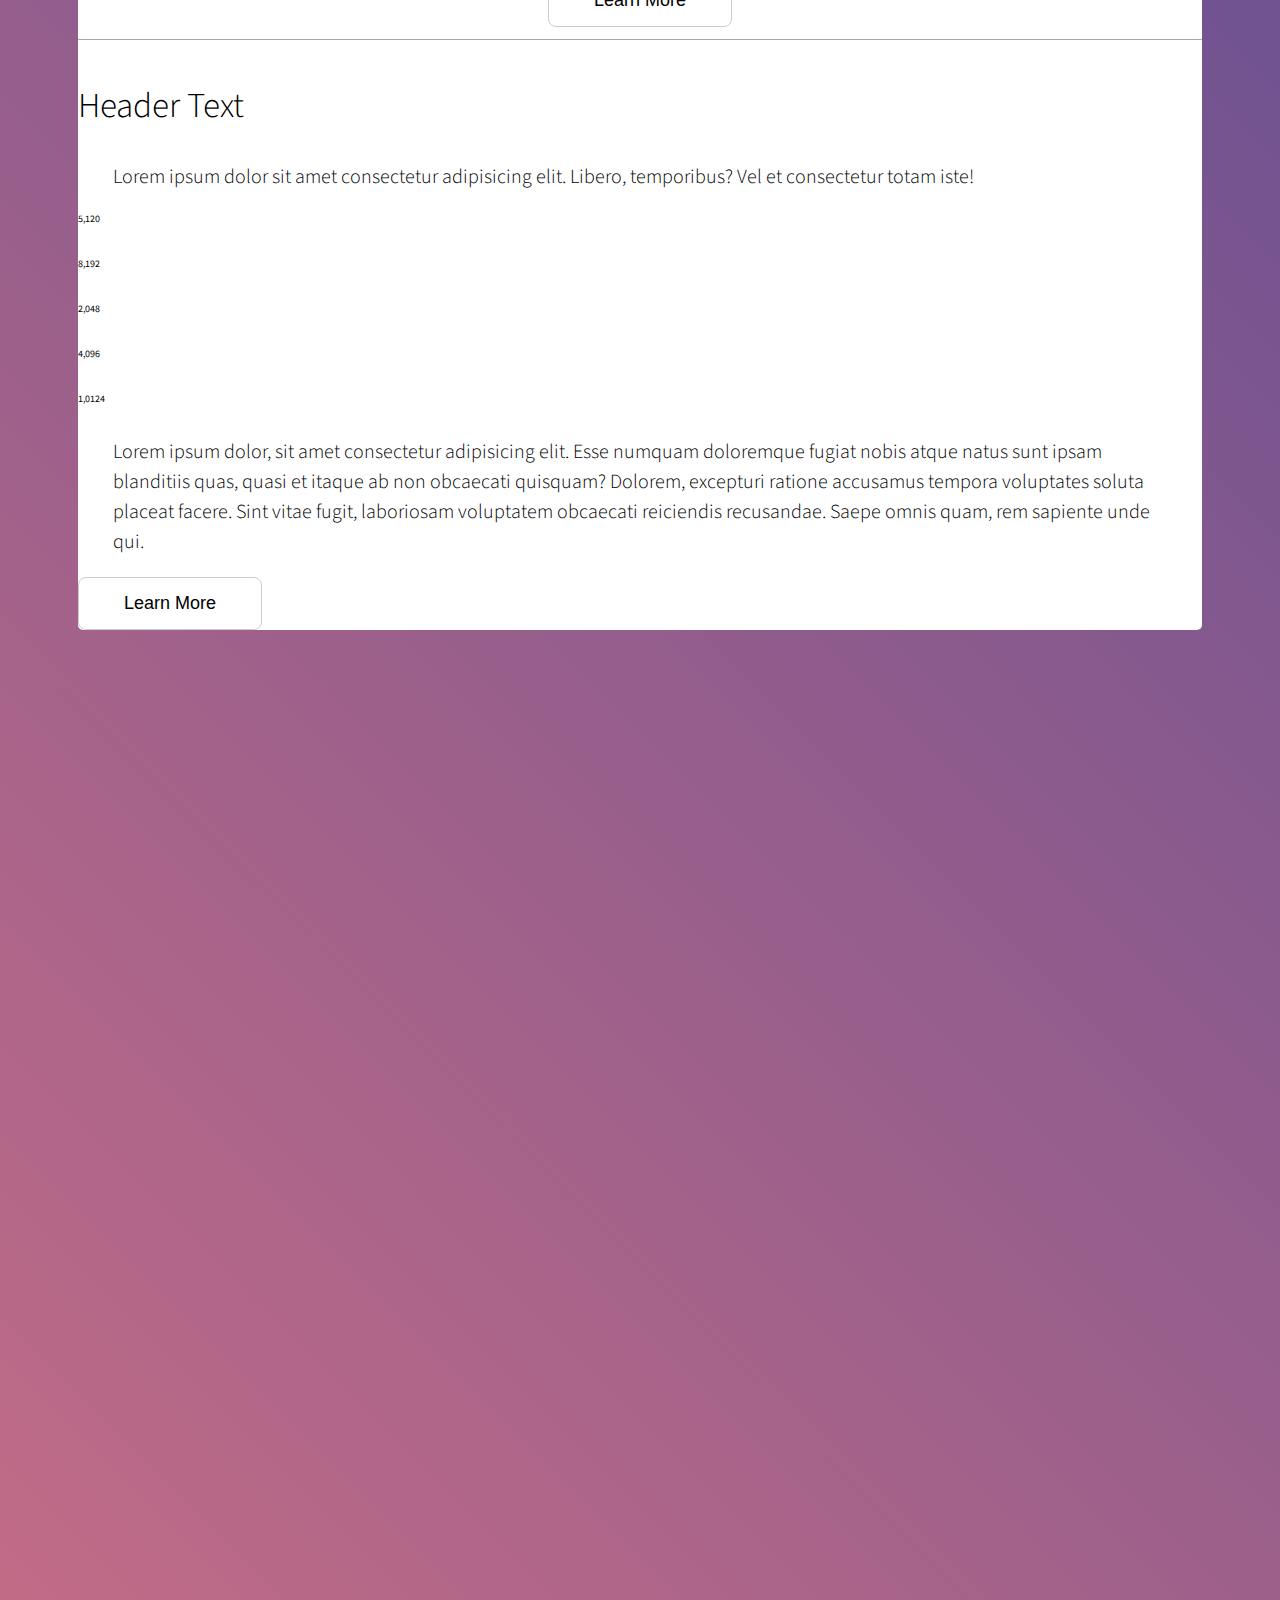
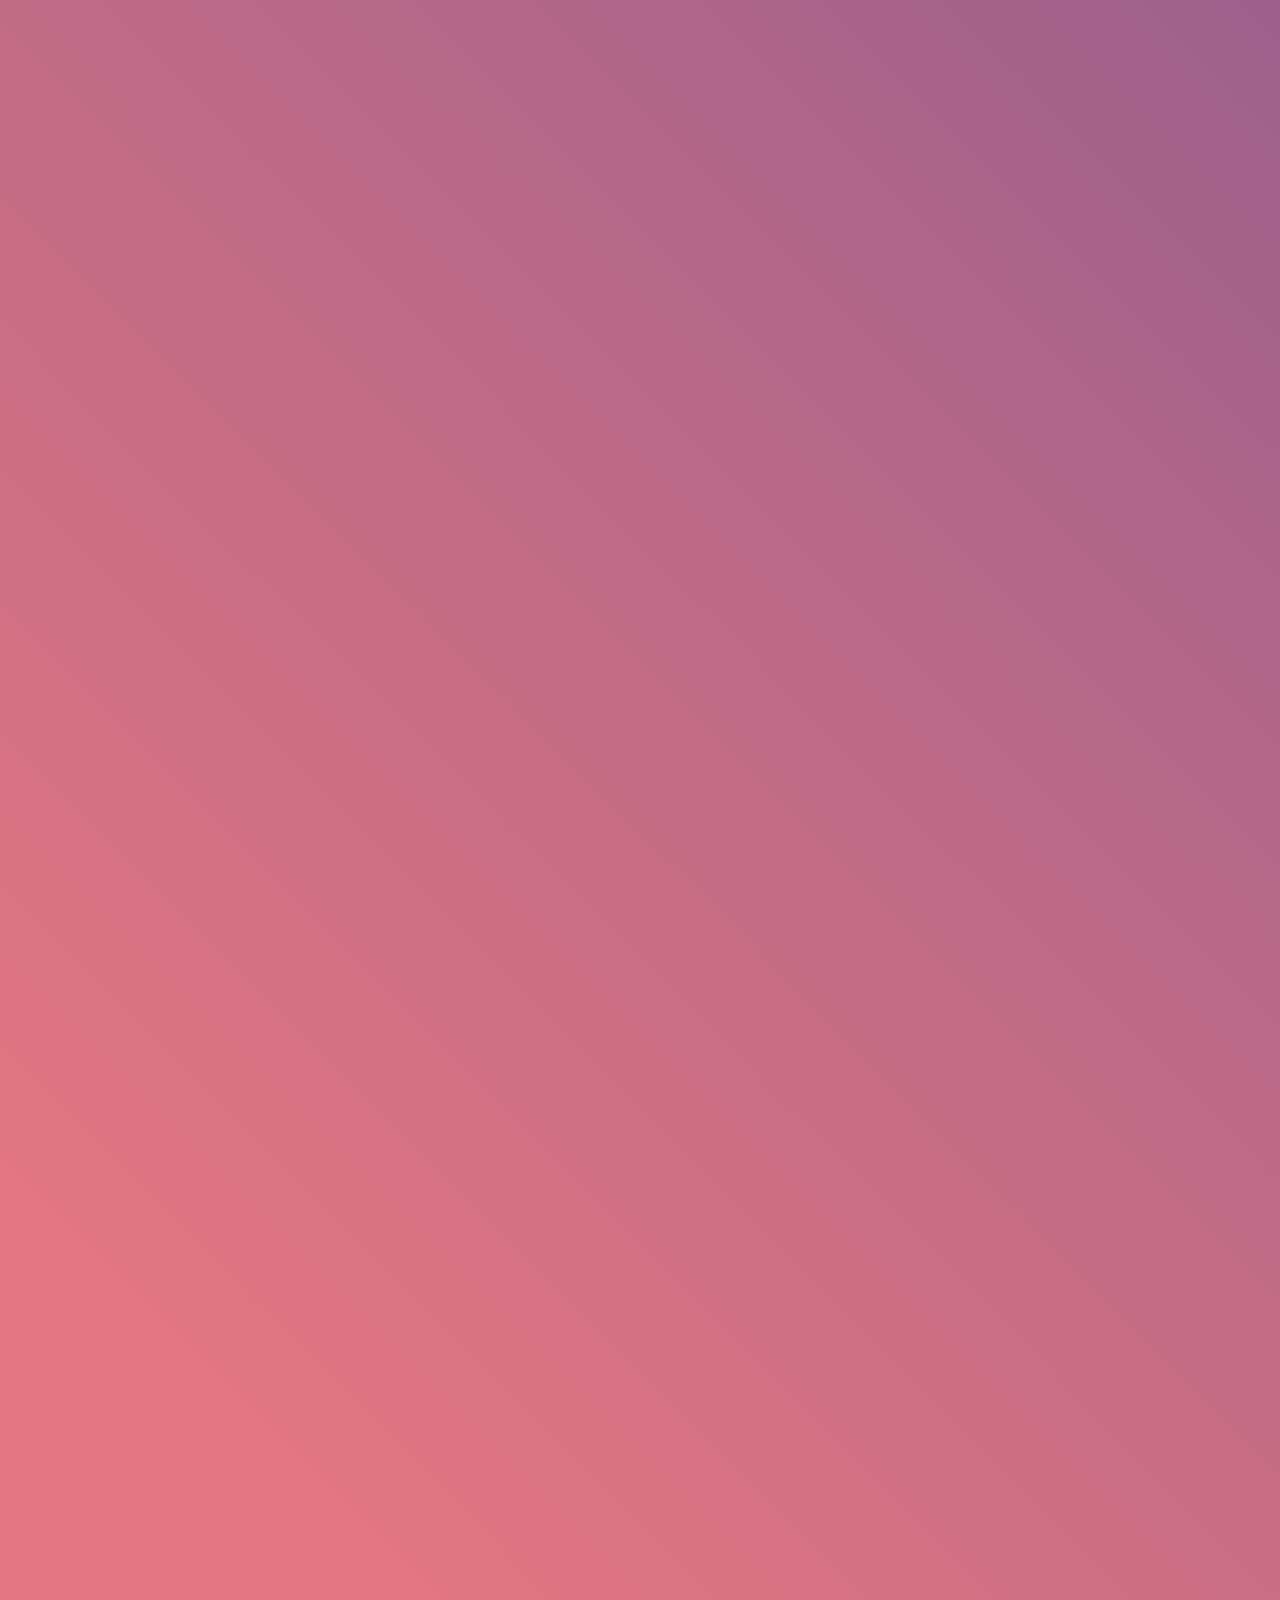
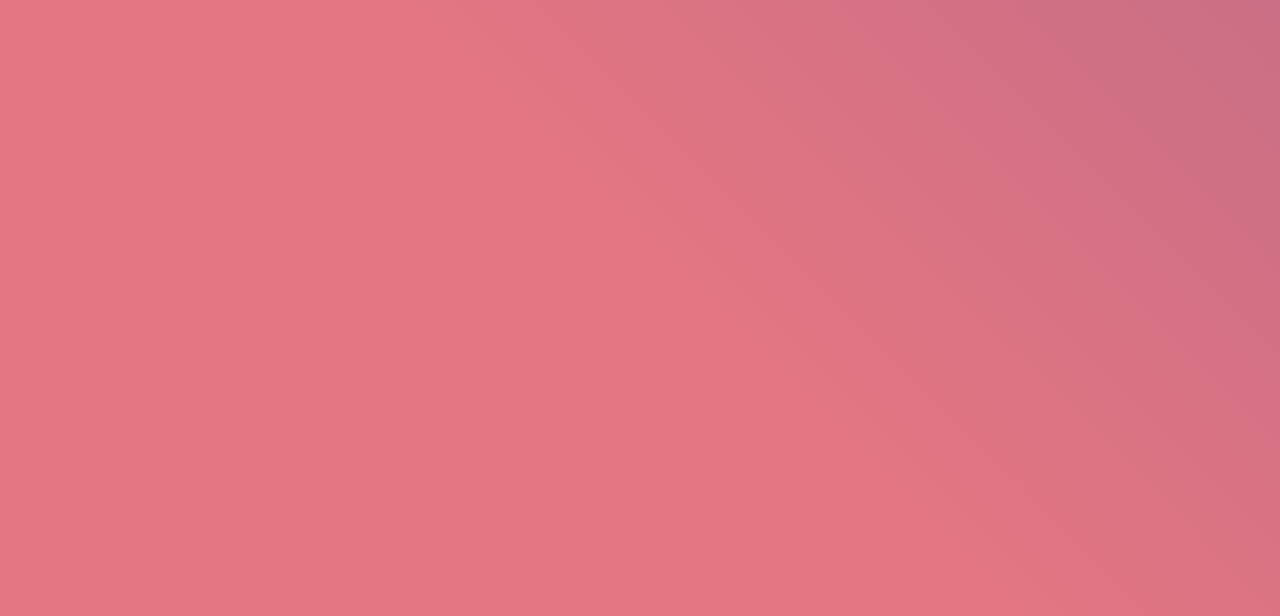
==== commit 74963f99: "Add paragraph and button to spotLight section." ====
--- a/index.html
+++ b/index.html
@@ -94,6 +94,69 @@
           <button class="btn btn--primary offer__btn">Learn More</button>
         </div>
       </section>
+      <section class="spotLight">
+        <h2>Header Text</h2>
+        <p>
+          Lorem ipsum dolor sit amet consectetur adipisicing elit. Libero,
+          temporibus? Vel et consectetur totam iste!
+        </p>
+        <div class="spotLight__grid">
+          <article class="spotLight__container-1">
+            <div class="spotLight__content">
+              <div class="spotLight__icon">
+                <i class="fas fa-code-branch"></i>
+              </div>
+              <span class="spotLight__number">5,120</span>
+              <h4>Etiam</h4>
+            </div>
+          </article>
+          <article class="spotLight__container-2">
+            <div class="spotLight__content">
+              <div class="spotLight__icon">
+                <i class="far fa-folder-open"></i>
+              </div>
+              <span class="spotLight__number">8,192</span>
+              <h4>Magna</h4>
+            </div>
+          </article>
+          <article class="spotLight__container-3">
+            <div class="spotLight__content">
+              <div class="spotLight__icon">
+                <i class="fas fa-signal"></i>
+              </div>
+              <span class="spotLight__number">2,048</span>
+              <h4>Tempus</h4>
+            </div>
+          </article>
+          <article class="spotLight__container-4">
+            <div class="spotLight__content">
+              <div class="spotLight__icon">
+                <i class="fas fa-laptop"></i>
+              </div>
+              <span class="spotLight__number">4,096</span>
+              <h4>Aliquam</h4>
+            </div>
+          </article>
+          <article class="spotLight__container-5">
+            <div class="spotLight__content">
+              <div class="spotLight__icon">
+                <i class="fas fa-code-branch"></i>
+              </div>
+              <span class="spotLight__number">1,0124</span>
+              <h4 class="spotLight__header">Nullam</h4>
+            </div>
+          </article>
+        </div>
+        <p>
+          Lorem ipsum dolor, sit amet consectetur adipisicing elit. Esse numquam
+          doloremque fugiat nobis atque natus sunt ipsam blanditiis quas, quasi
+          et itaque ab non obcaecati quisquam? Dolorem, excepturi ratione
+          accusamus tempora voluptates soluta placeat facere. Sint vitae fugit,
+          laboriosam voluptatem obcaecati reiciendis recusandae. Saepe omnis
+          quam, rem sapiente unde qui.
+        </p>
+        <button class="btn btn--primary spotLight__btn">Learn More</button>
+      </section>
     </main>
   </body>
 </html>
--- a/CSS/styles.css
+++ b/CSS/styles.css
@@ -22,6 +22,15 @@
   margin: 0 35px;
   border-radius: 5px;
 }
+.container {
+  display: flex;
+  justify-content: center;
+}
+@media screen and (min-width: 1250px) {
+  main {
+    margin: 0 70px;
+  }
+}
 /*Typography*/
 body {
   font-family: source sans pro, Arial, Helvetica, sans-serif;
@@ -39,7 +48,6 @@
   font-weight: 300;
 }
 h1,
-h3,
 h4,
 h5 {
   color: var(--color-white);
@@ -204,10 +212,6 @@
   margin-top: 40px;
   text-align: center;
 }
-.container {
-  display: flex;
-  justify-content: center;
-}
 .info__img-container {
   border-radius: 100%;
   border: 2px solid var(--color-off-white);
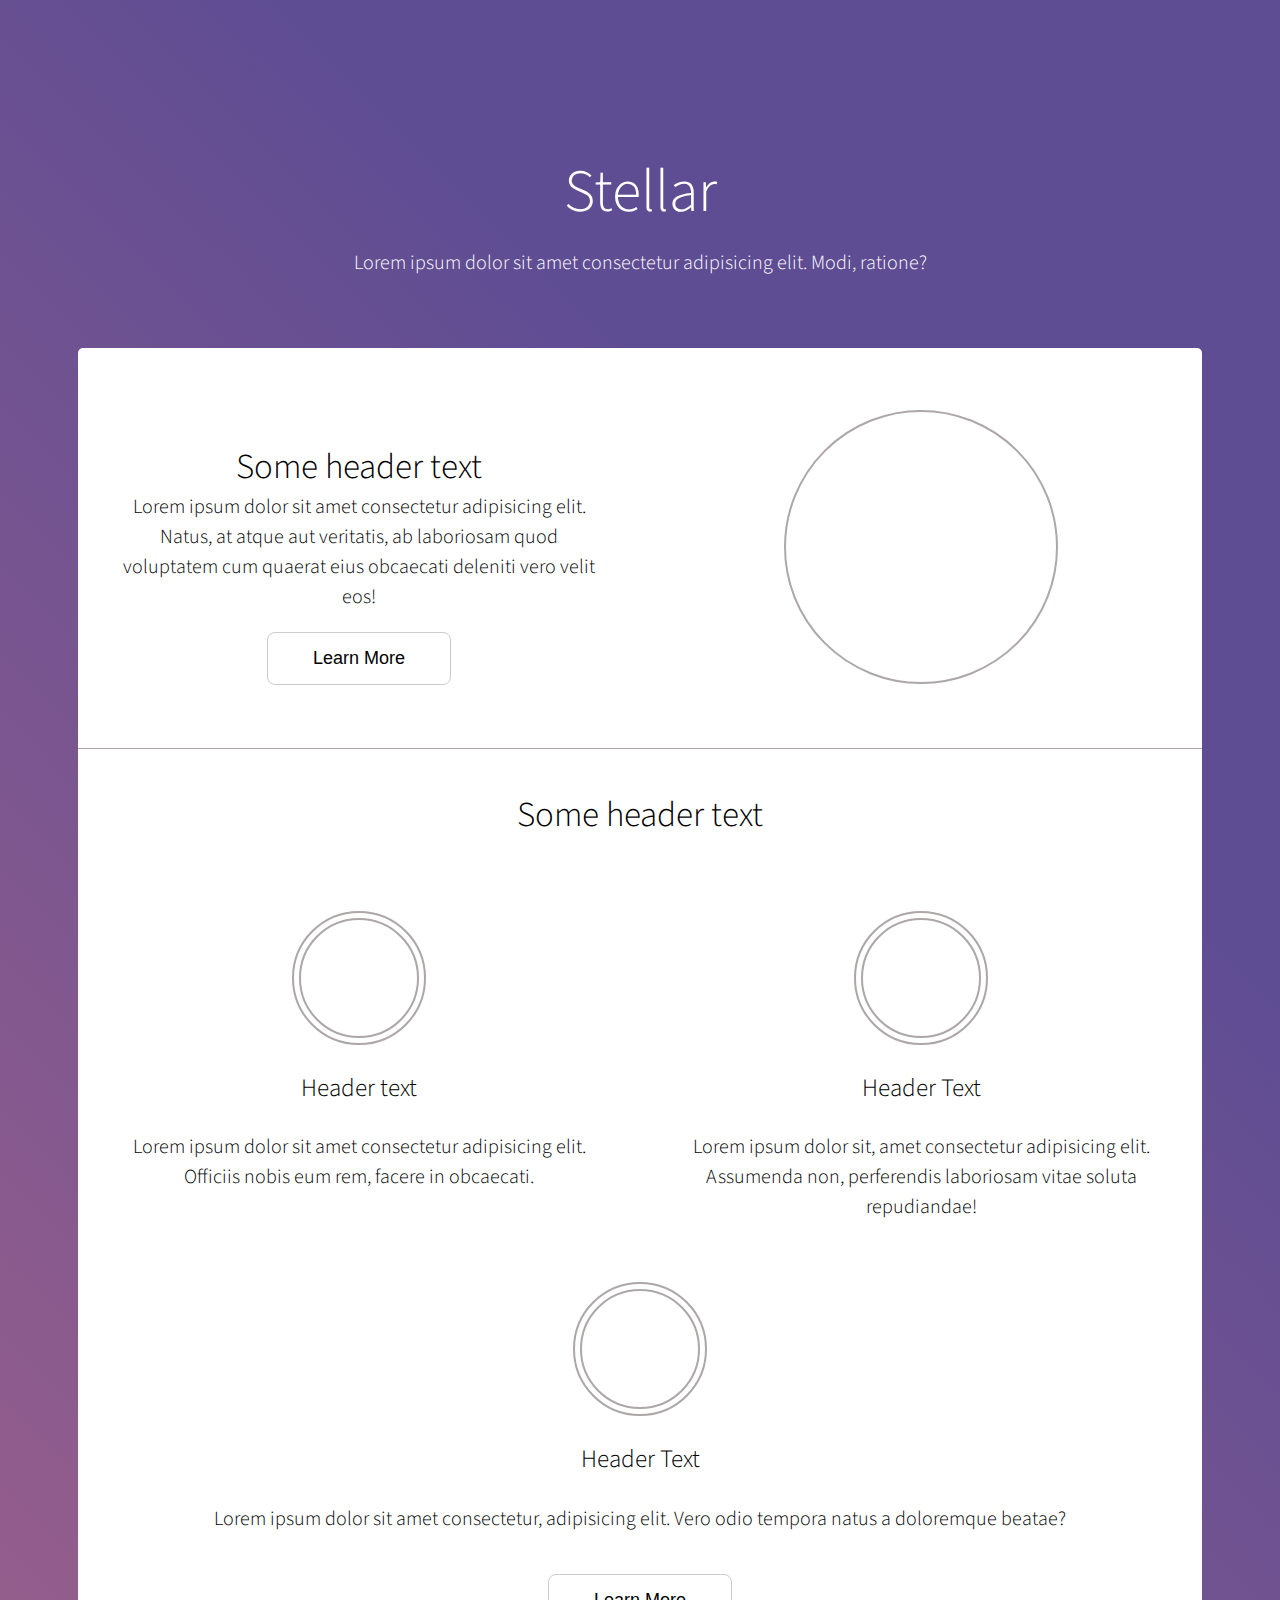
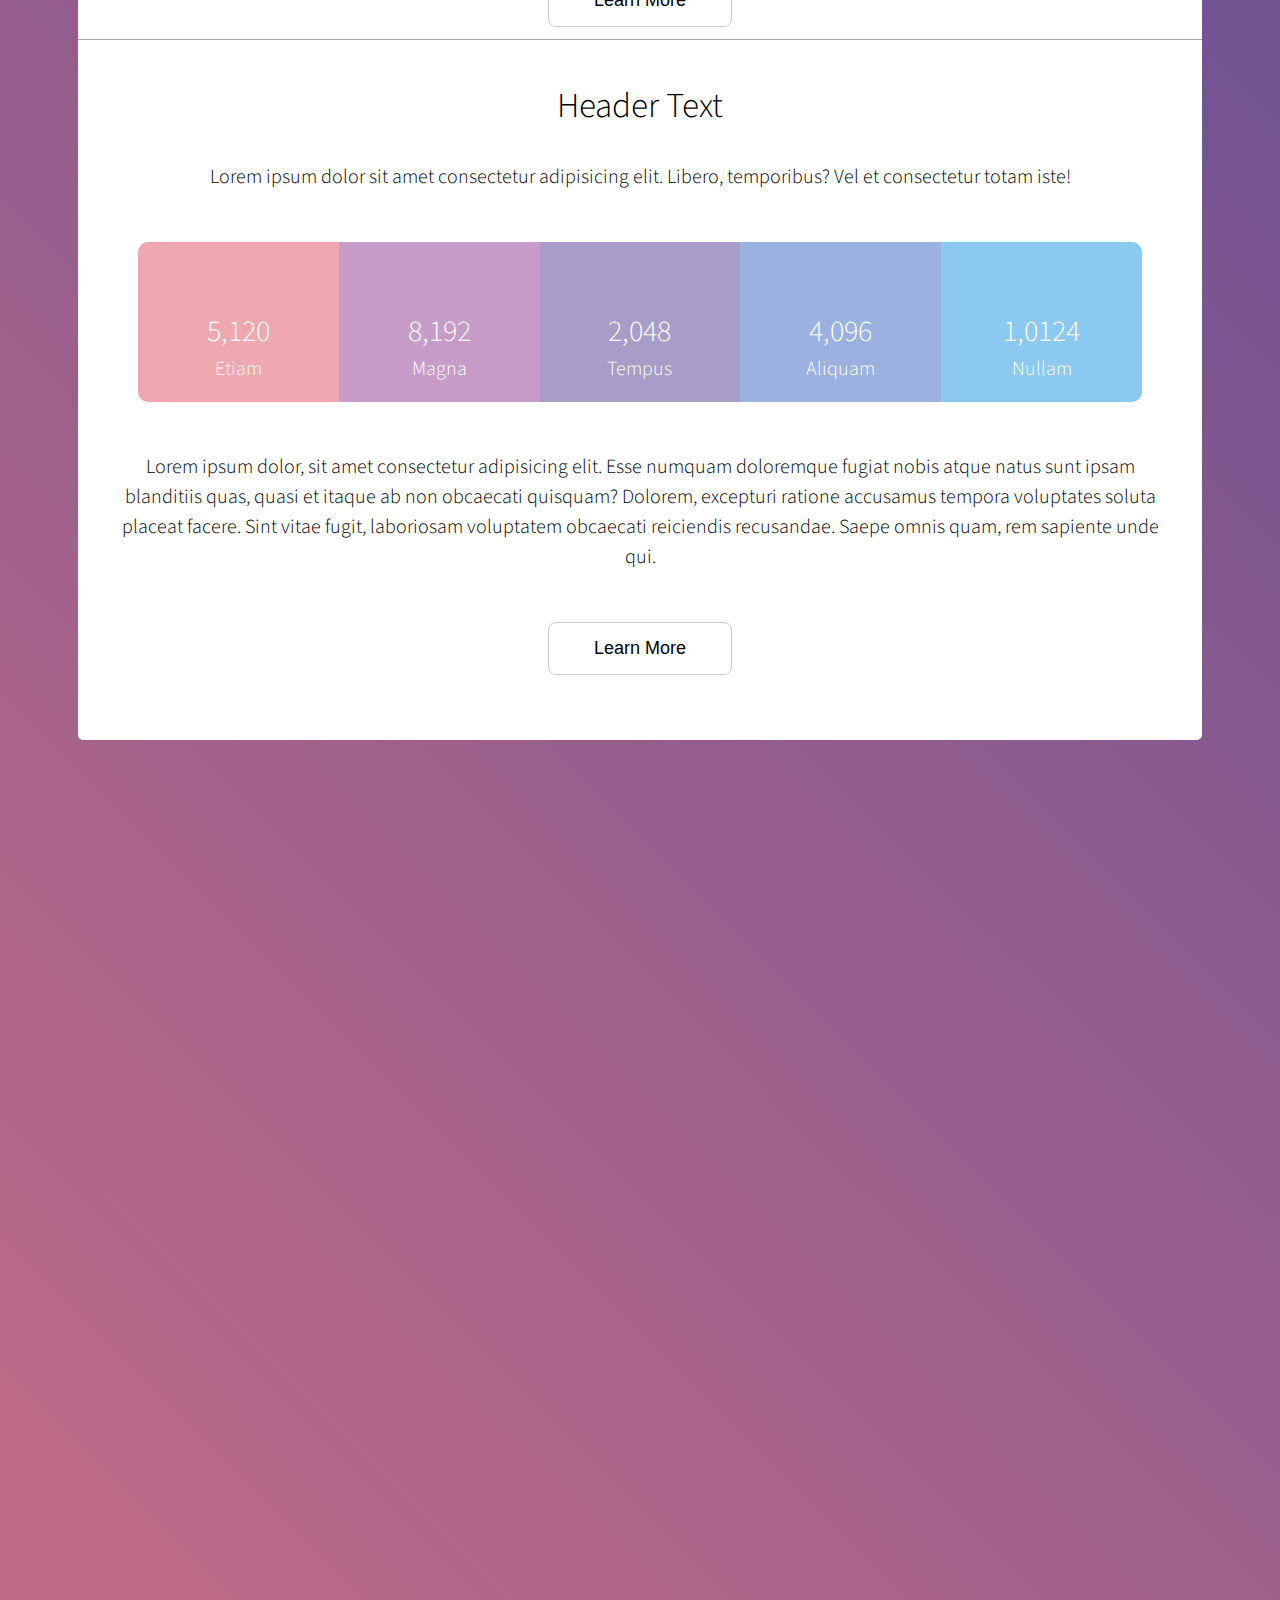
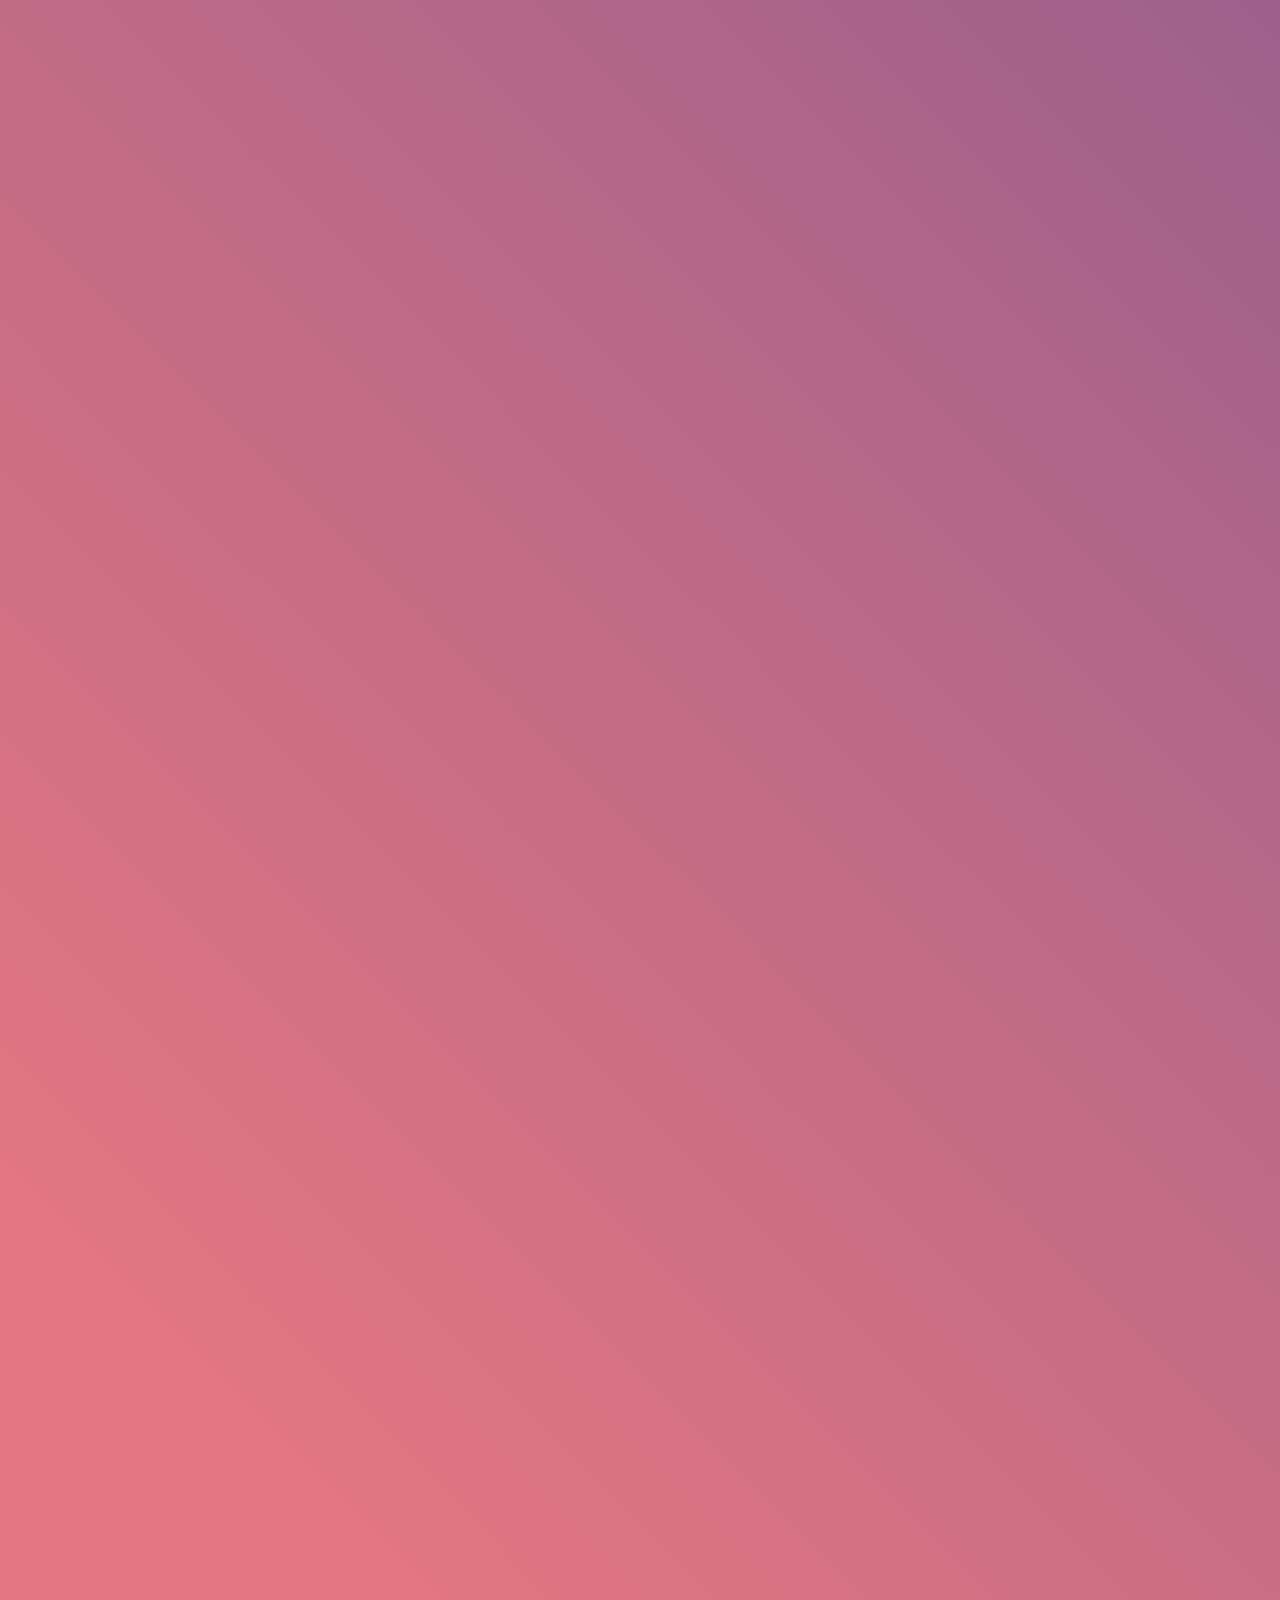
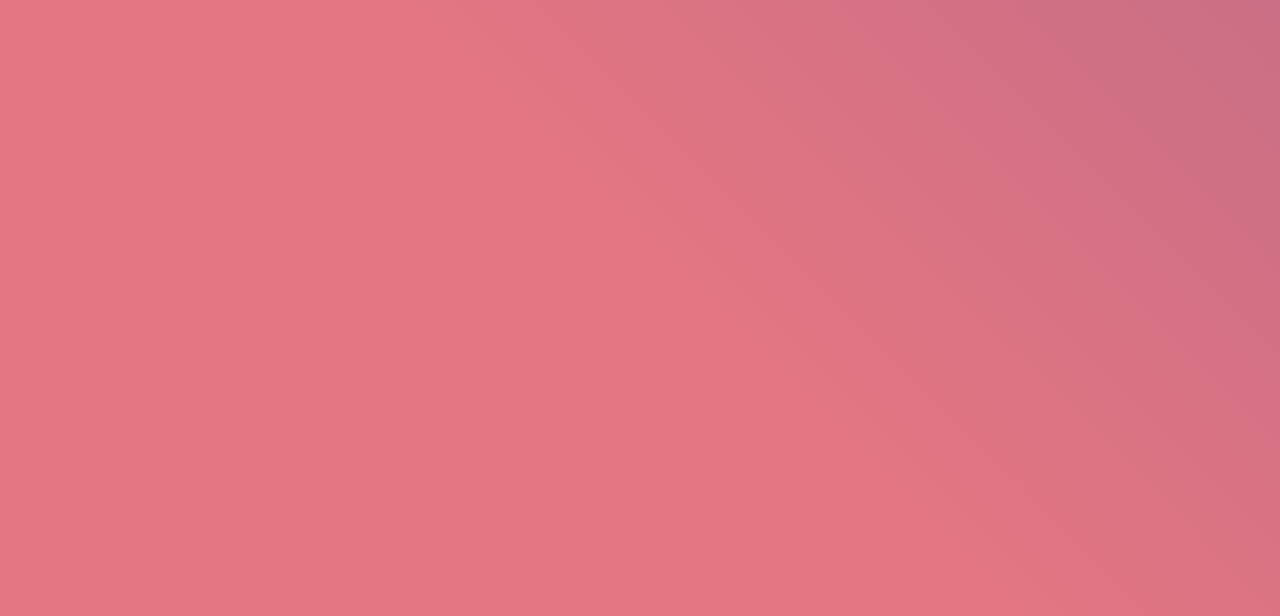
==== commit 7f6670e3: "Change font weight for numbers and change icon." ====
--- a/index.html
+++ b/index.html
@@ -140,7 +140,7 @@
           <article class="spotLight__container-5">
             <div class="spotLight__content">
               <div class="spotLight__icon">
-                <i class="fas fa-code-branch"></i>
+                <i class="far fa-gem"></i>
               </div>
               <span class="spotLight__number">1,0124</span>
               <h4 class="spotLight__header">Nullam</h4>
--- a/CSS/styles.css
+++ b/CSS/styles.css
@@ -293,3 +293,84 @@
     margin-top: 40px;
   }
 }
+/*Spotlight*/
+.spotLight {
+  height: 1500px;
+  text-align: center;
+}
+.spotLight__grid {
+  display: grid;
+  grid-template-rows: repeat(5, 1fr);
+  justify-content: center;
+  margin: 40px 0;
+}
+.spotLight__container-1,
+.spotLight__container-2,
+.spotLight__container-3,
+.spotLight__container-4,
+.spotLight__container-5 {
+  align-items: center;
+  display: flex;
+  height: 200px;
+  justify-content: center;
+  width: 300px;
+}
+.spotLight__container-1 {
+  background: var(--color-pink);
+  border-radius: 10px 10px 0 0;
+}
+.spotLight__container-2 {
+  background: var(--color-light-purple);
+}
+.spotLight__container-3 {
+  background: var(--color-darker-purple);
+}
+.spotLight__container-4 {
+  background: var(--color-darker-blue);
+}
+.spotLight__container-5 {
+  background: var(--color-light-blue);
+  border-radius: 0 0 10px 10px;
+}
+.spotLight__content {
+  text-align: center;
+}
+.spotLight__icon {
+  font-size: 60px;
+  color: var(--color-white);
+  height: 80px;
+}
+.spotLight__number {
+  font-size: 3rem;
+  font-weight: 300;
+  color: var(--color-white);
+}
+.spotLight__btn {
+  margin-top: 30px;
+}
+@media screen and (min-width: 750px) {
+  .spotLight {
+    height: 660px;
+  }
+  .spotLight__grid {
+    display: flex;
+    margin: 50px 60px;
+  }
+  .spotLight__container-1,
+  .spotLight__container-2,
+  .spotLight__container-3,
+  .spotLight__container-4,
+  .spotLight__container-5 {
+    height: 160px;
+  }
+  .spotLight__container-1 {
+    border-radius: 10px 0 0 10px;
+  }
+  .spotLight__container-5 {
+    border-radius: 0 10px 10px 0;
+  }
+  .spotLight__icon {
+    font-size: 40px;
+    height: 50px;
+  }
+}
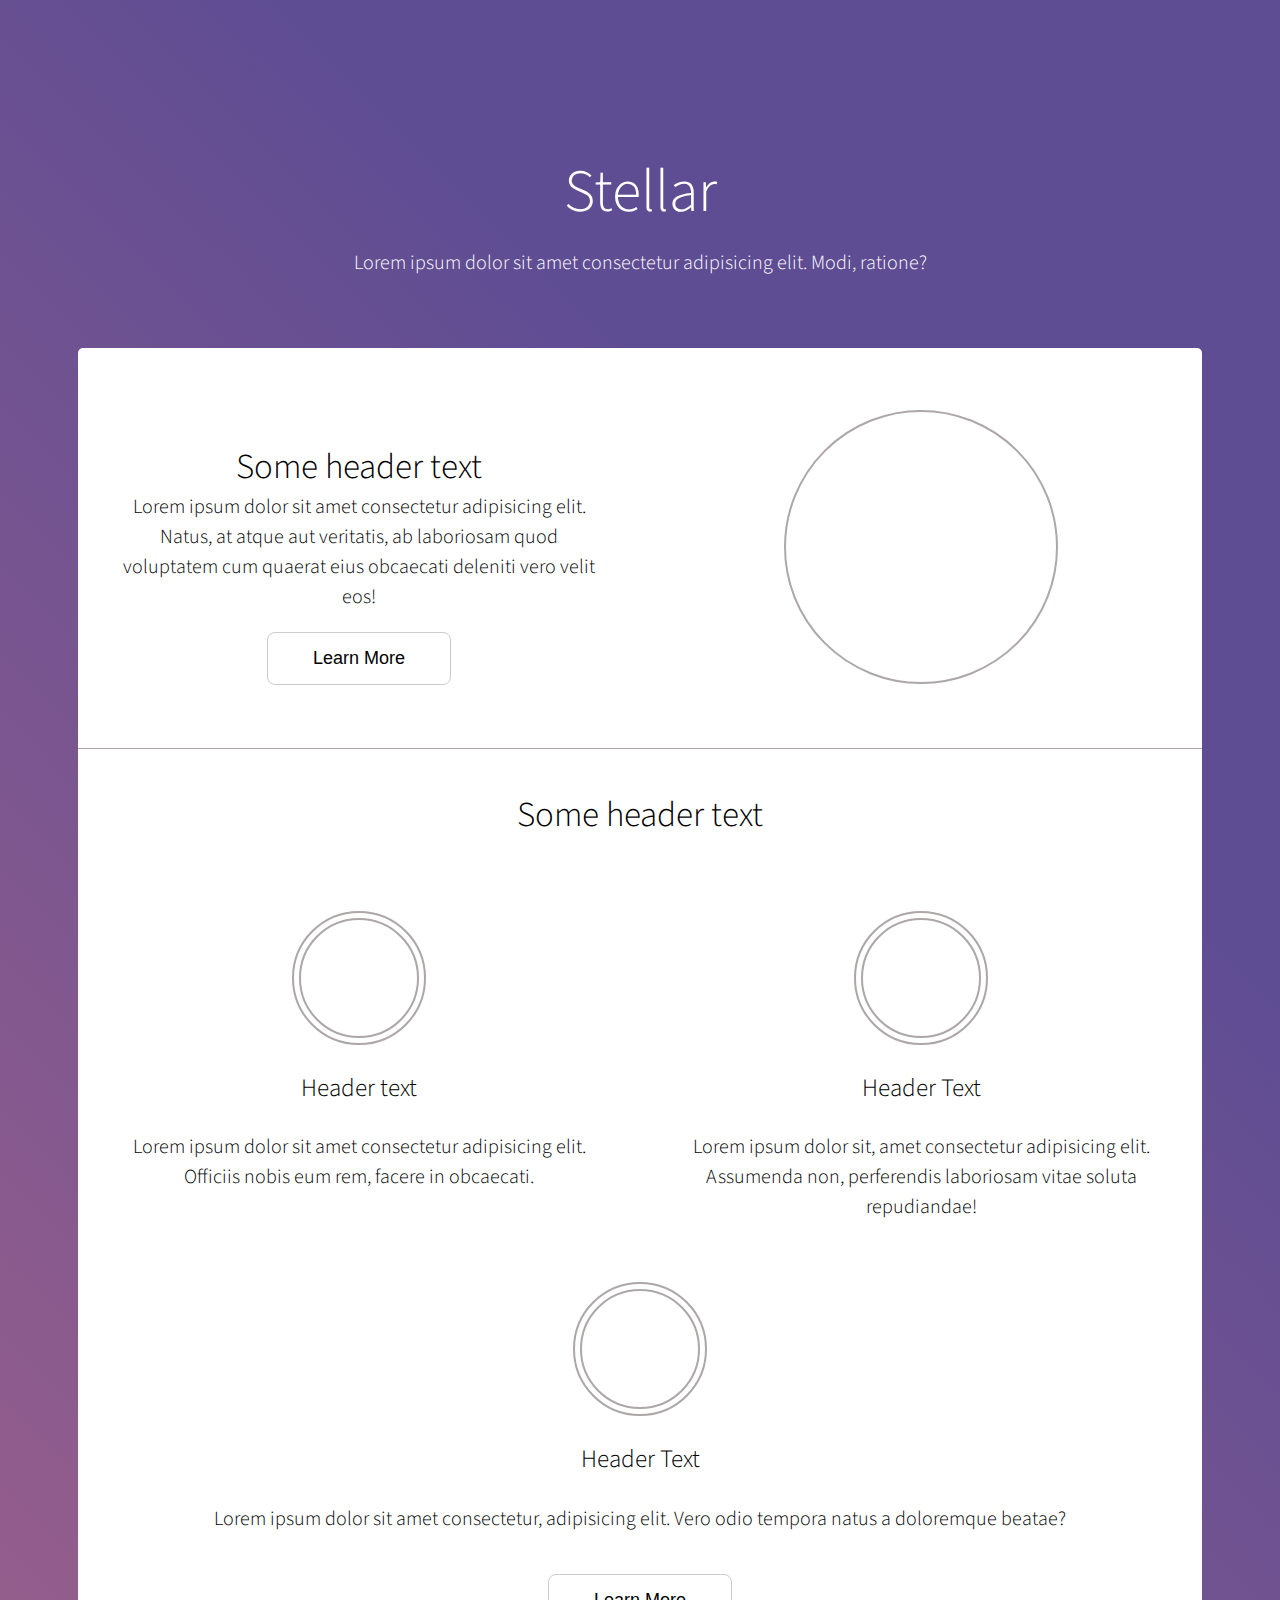
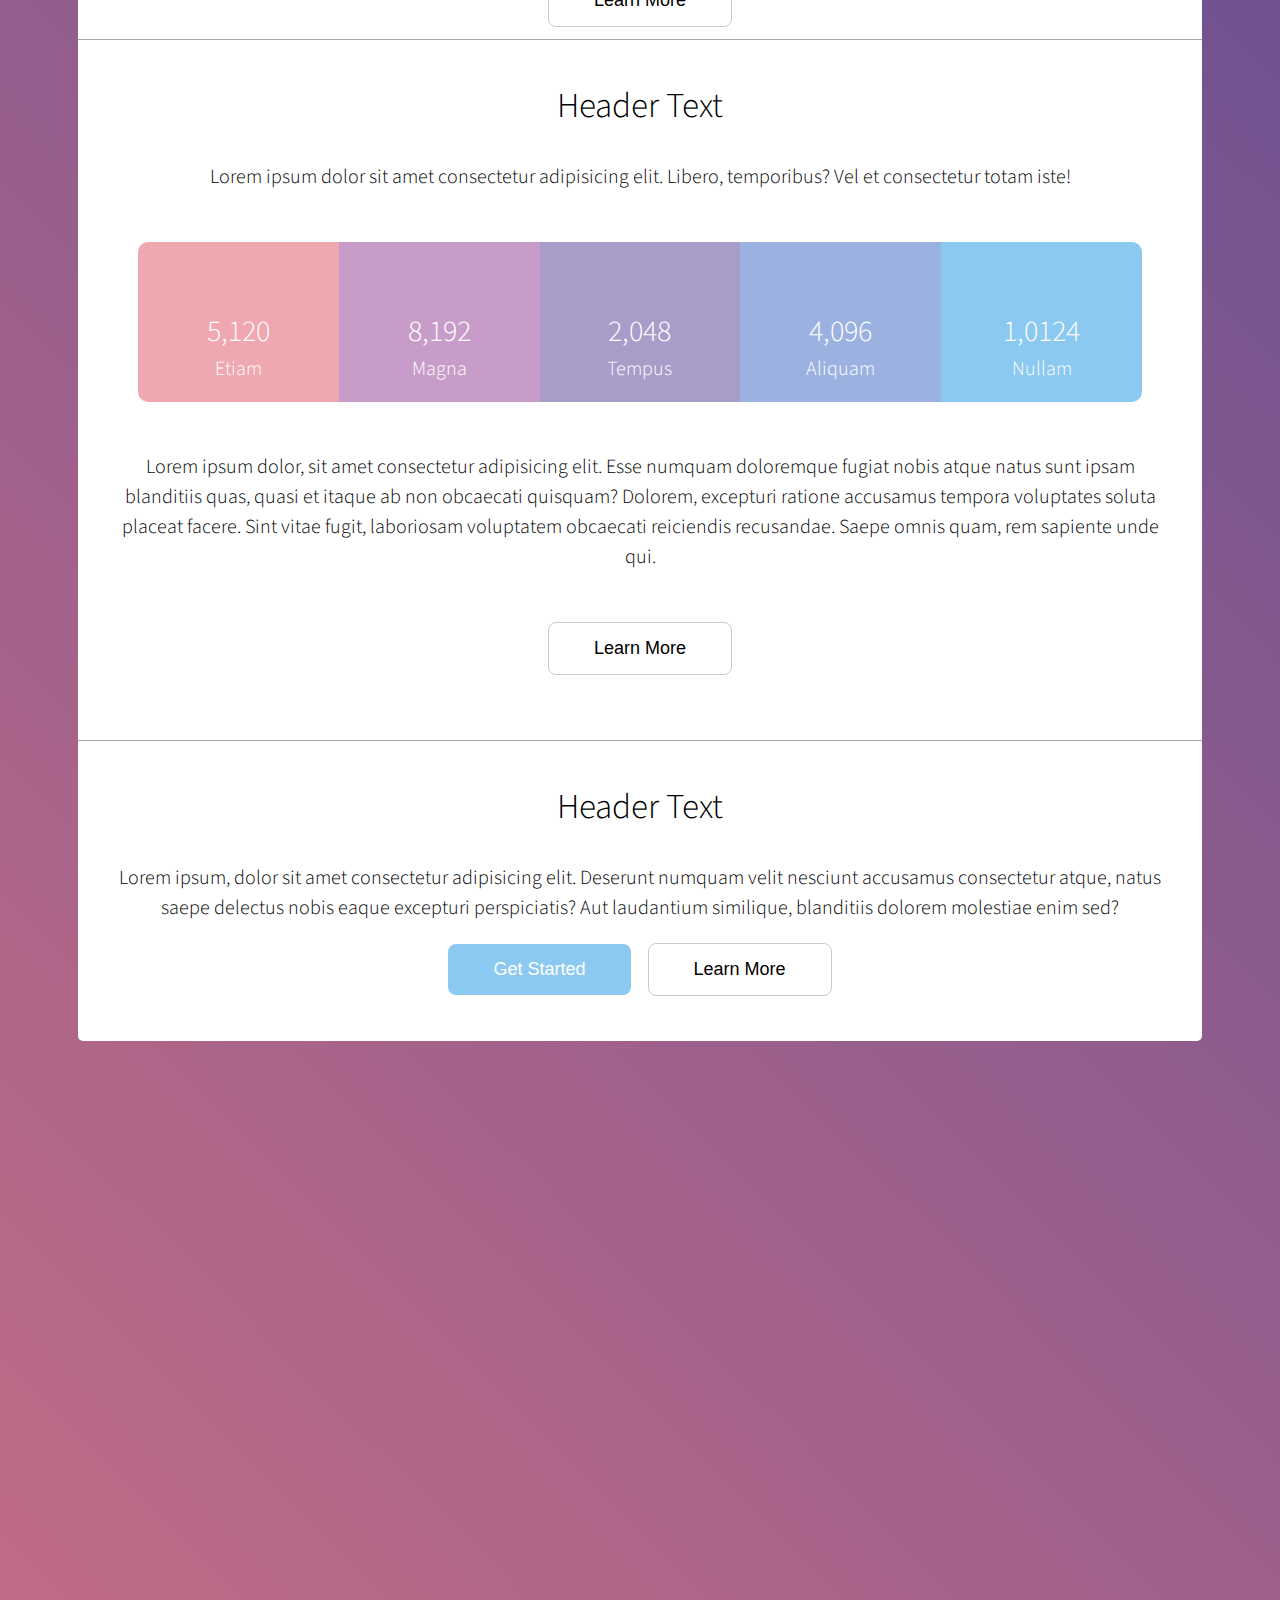
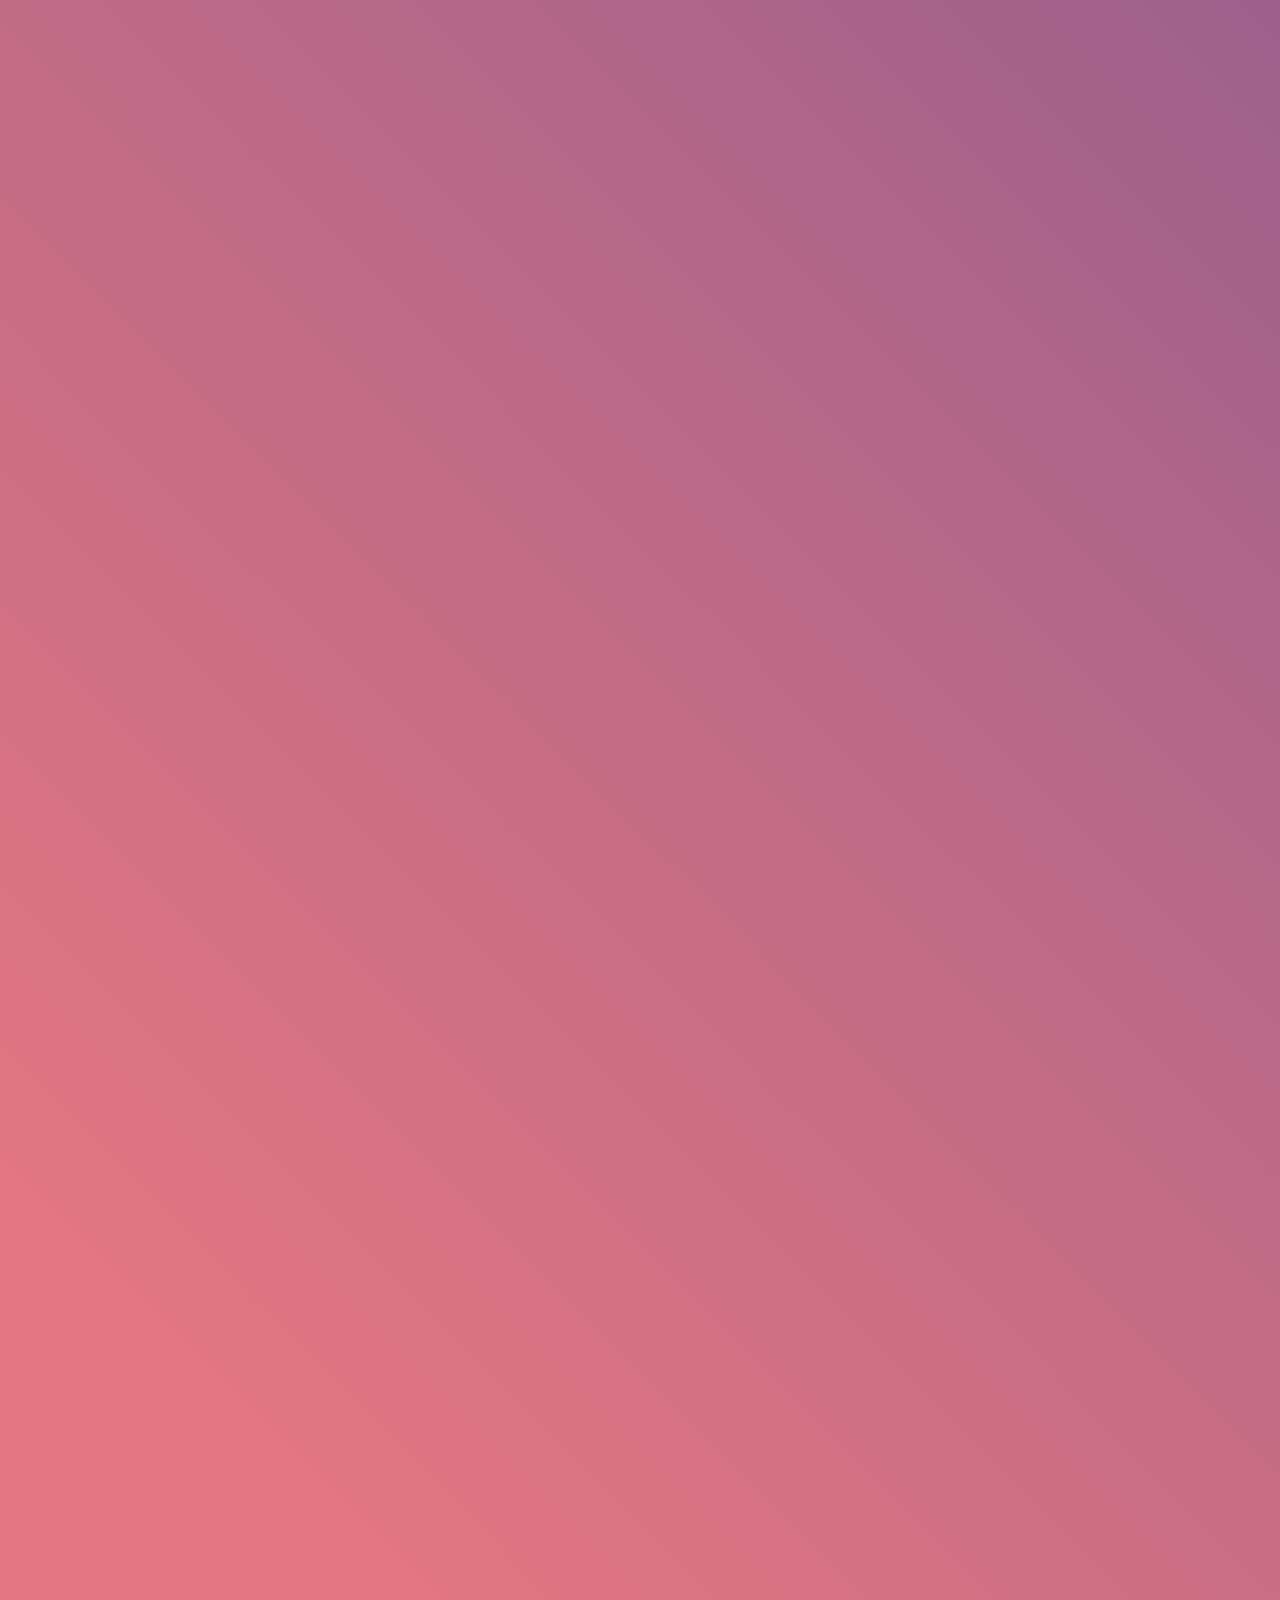
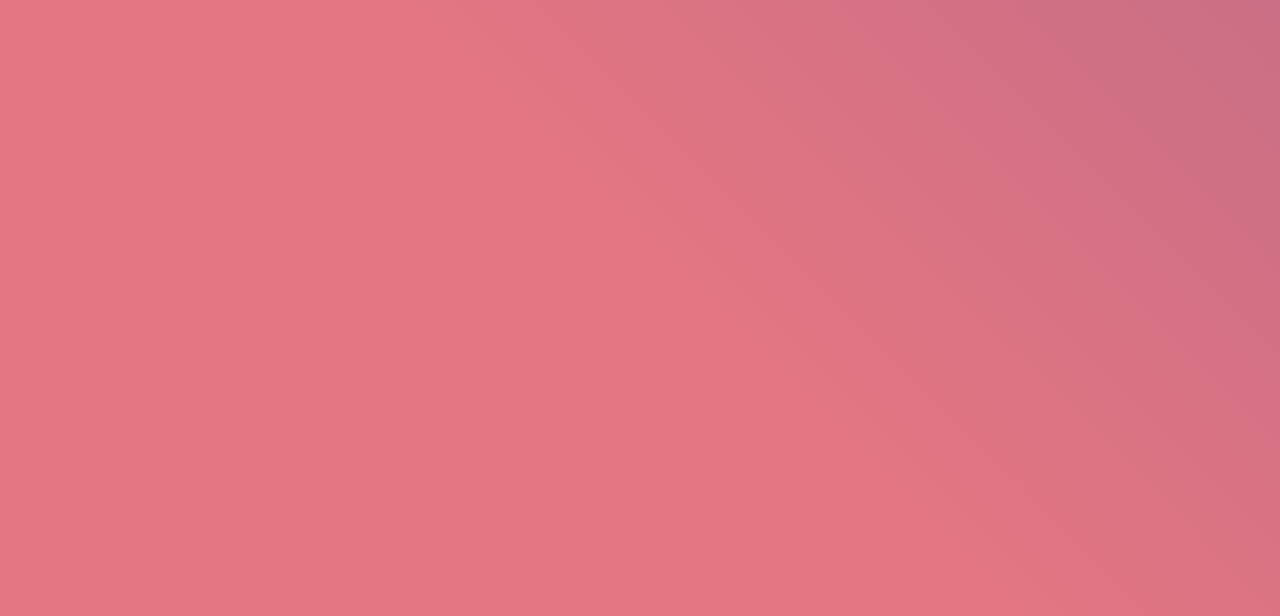
==== commit 68749c12: "Create closing statement section." ====
--- a/index.html
+++ b/index.html
@@ -157,6 +157,19 @@
         </p>
         <button class="btn btn--primary spotLight__btn">Learn More</button>
       </section>
+      <section class="closing-statement">
+        <h2>Header Text</h2>
+        <p>
+          Lorem ipsum, dolor sit amet consectetur adipisicing elit. Deserunt
+          numquam velit nesciunt accusamus consectetur atque, natus saepe
+          delectus nobis eaque excepturi perspiciatis? Aut laudantium similique,
+          blanditiis dolorem molestiae enim sed?
+        </p>
+        <button class="btn btn--secondary">Get Started</button>
+        <button class="btn btn--primary closing-statement__btn">
+          Learn More
+        </button>
+      </section>
     </main>
   </body>
 </html>
--- a/CSS/styles.css
+++ b/CSS/styles.css
@@ -374,3 +374,17 @@
     height: 50px;
   }
 }
+/* Closing Statement */
+.closing-statement {
+  height: 270px;
+  text-align: center;
+  border-top: 1px solid var(--color-off-white);
+}
+.closing-statement__btn {
+  margin-left: 15px;
+}
+@media screen and (min-width: 750px) {
+  .closing-statement {
+    height: 300px;
+  }
+}
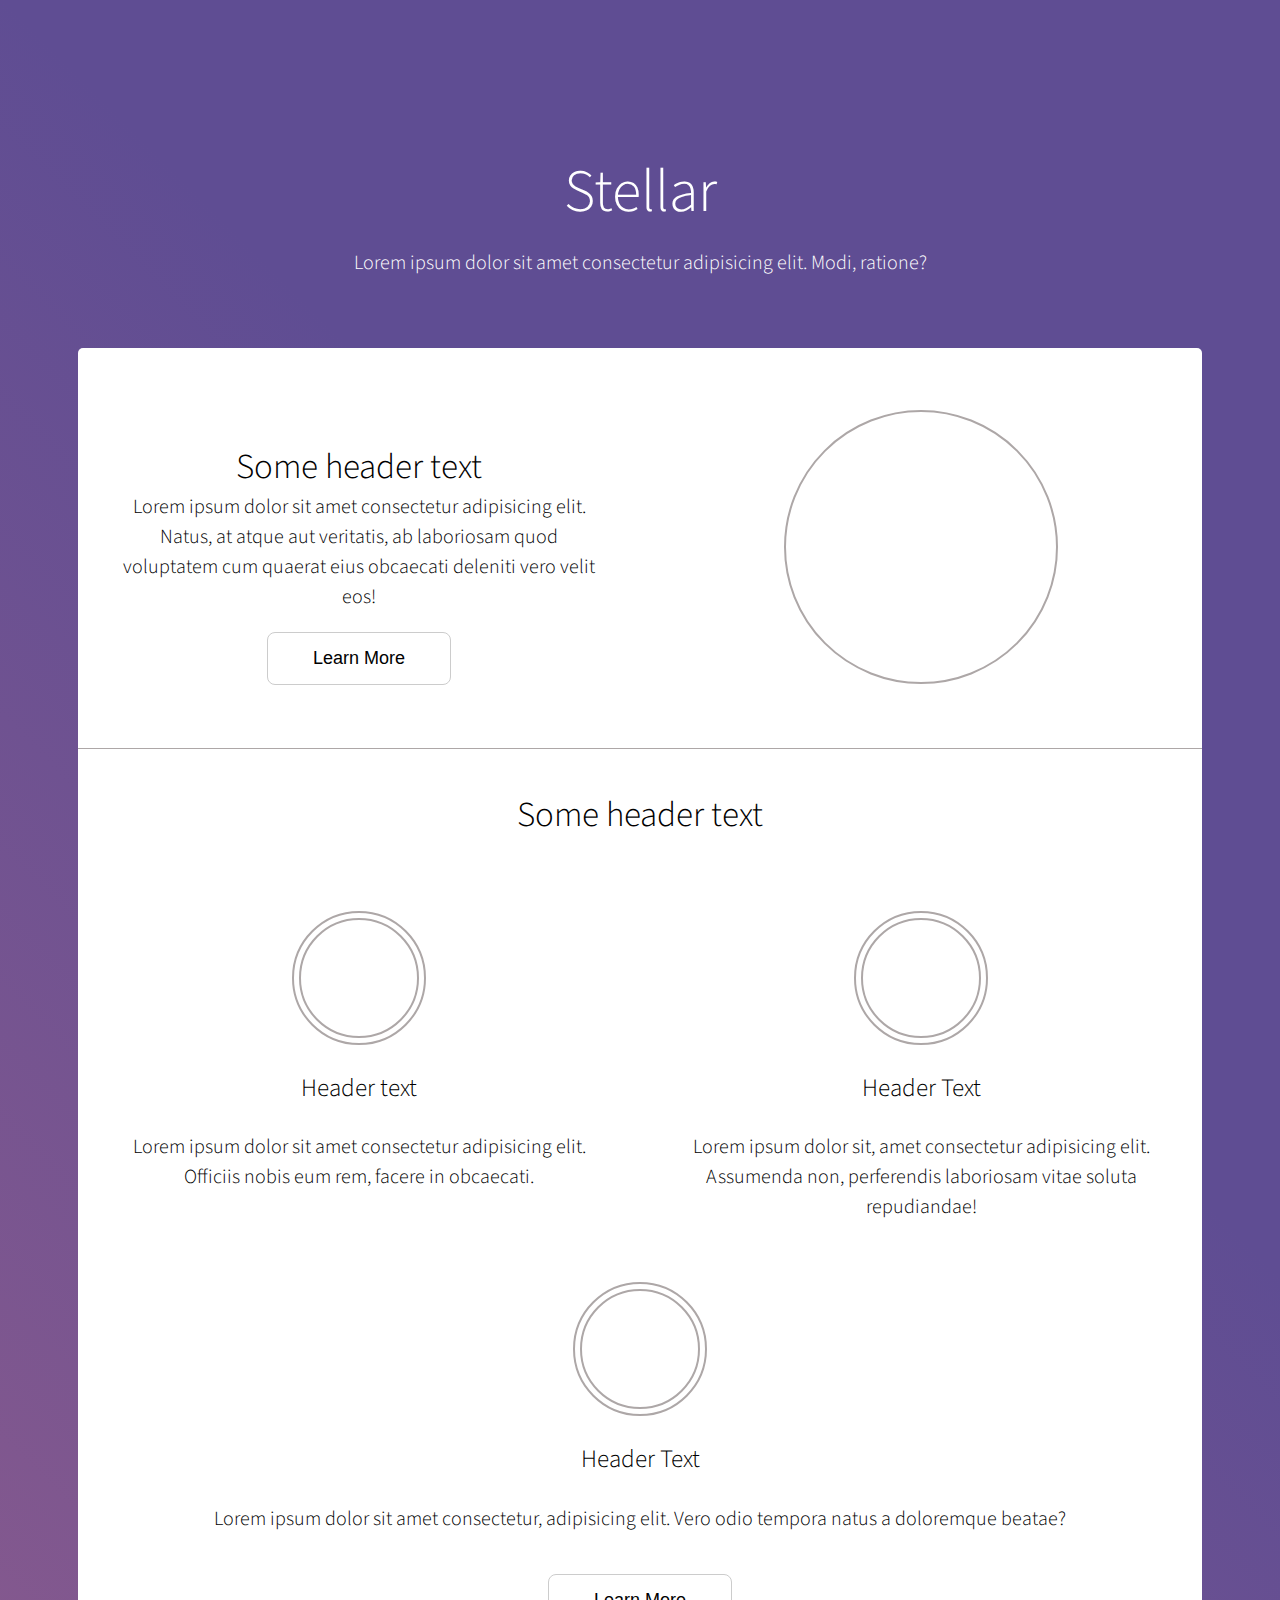
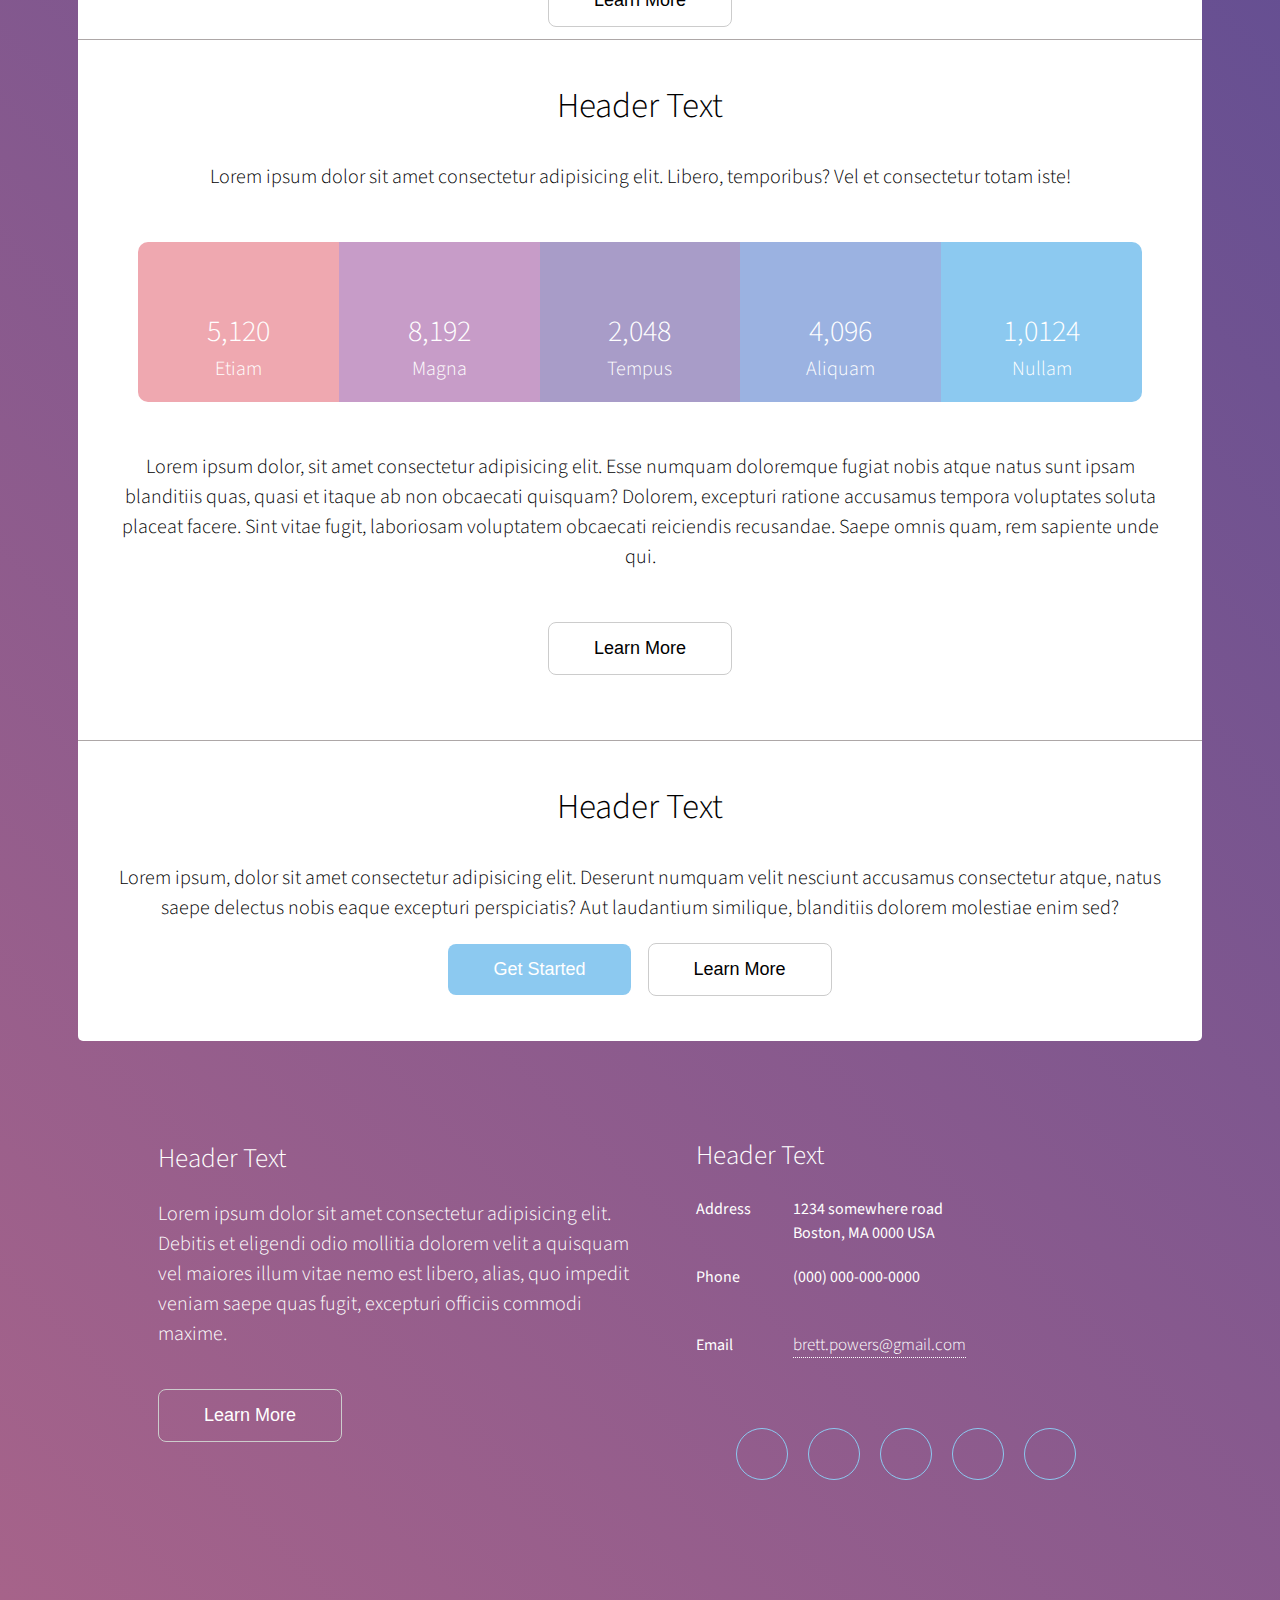
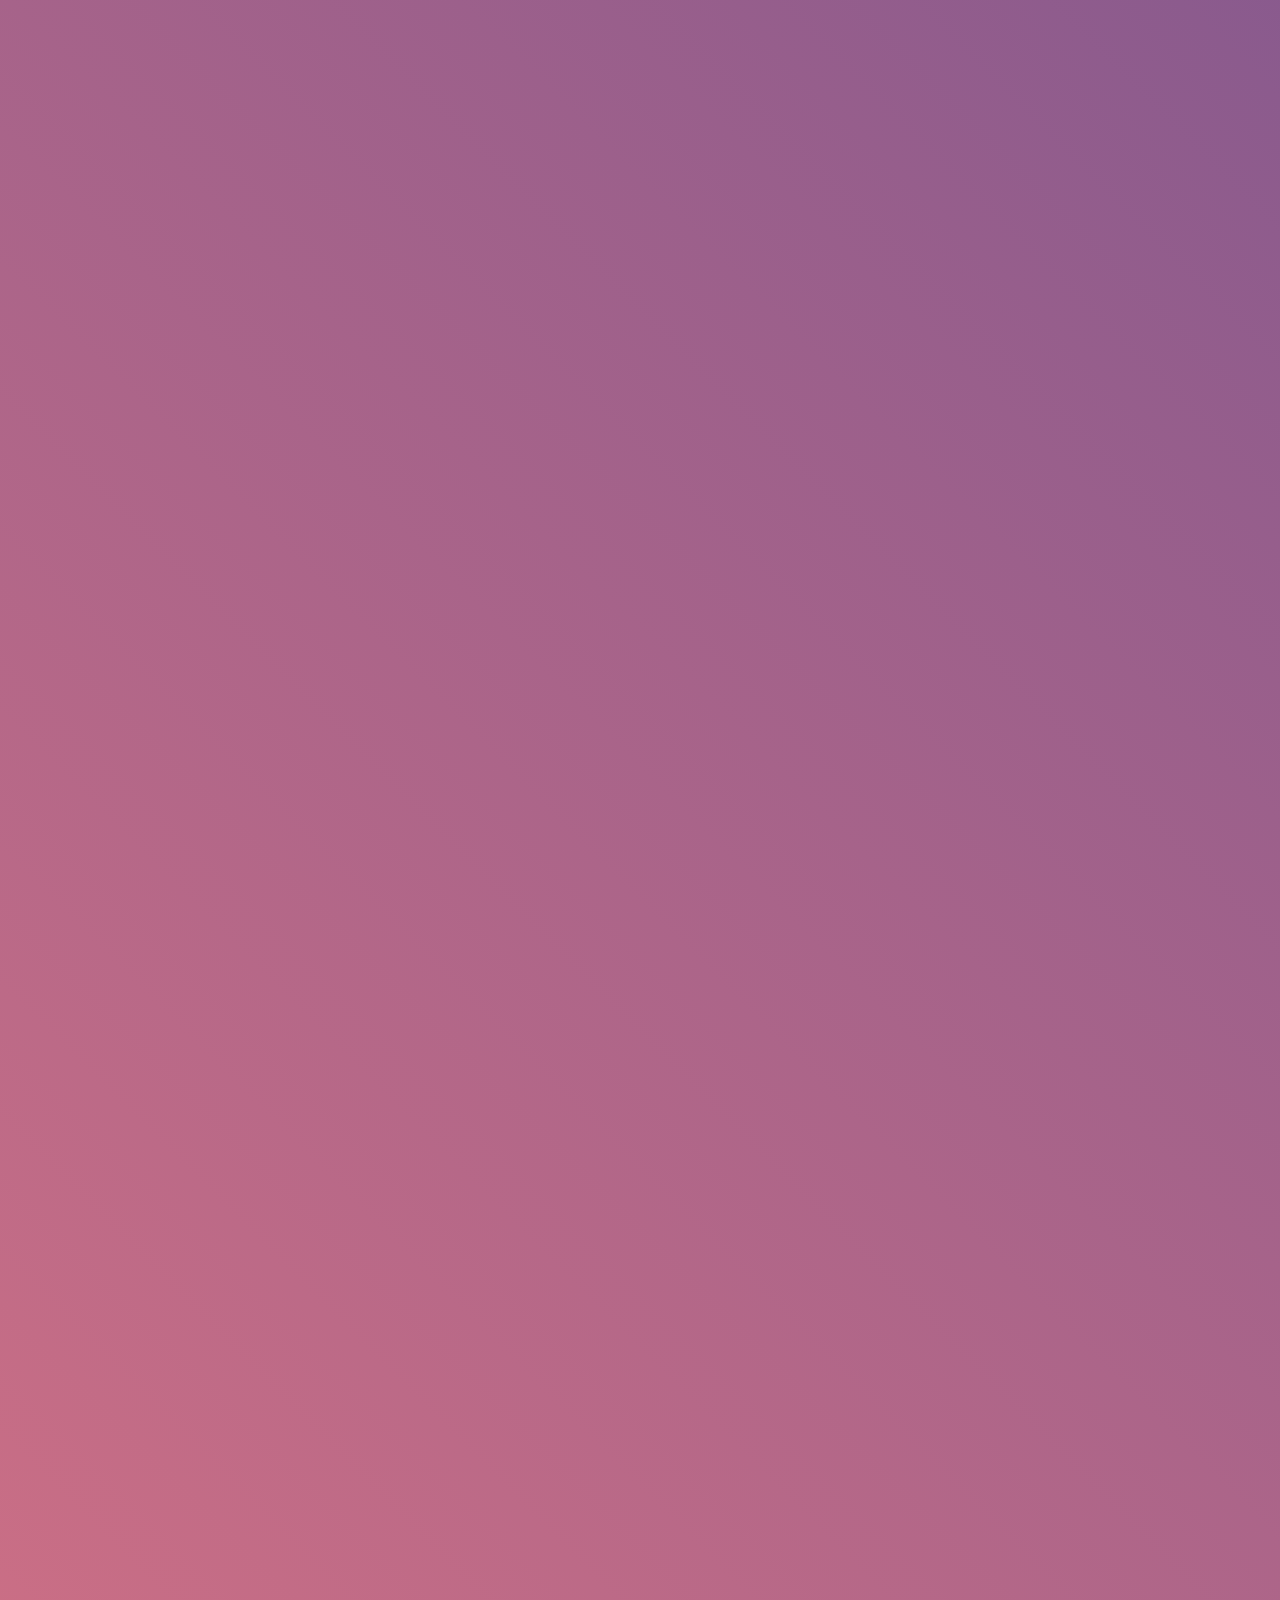
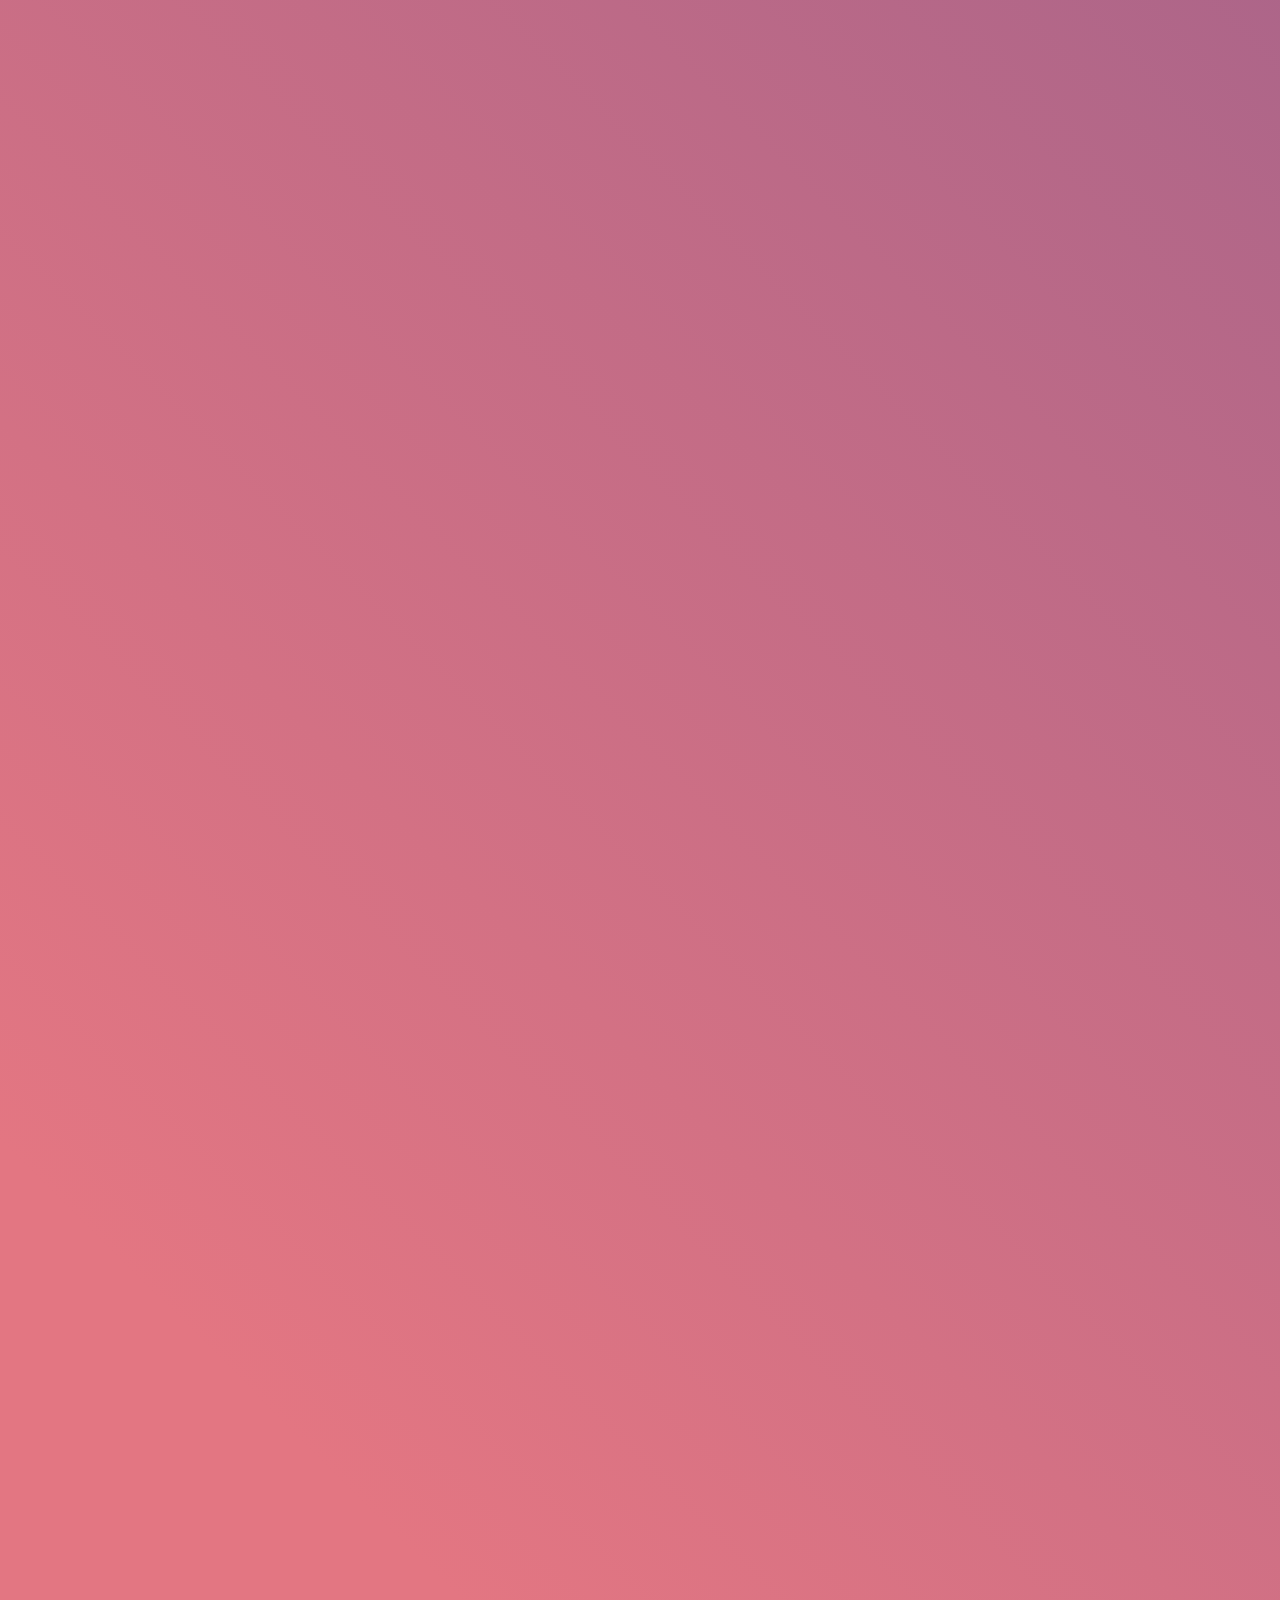
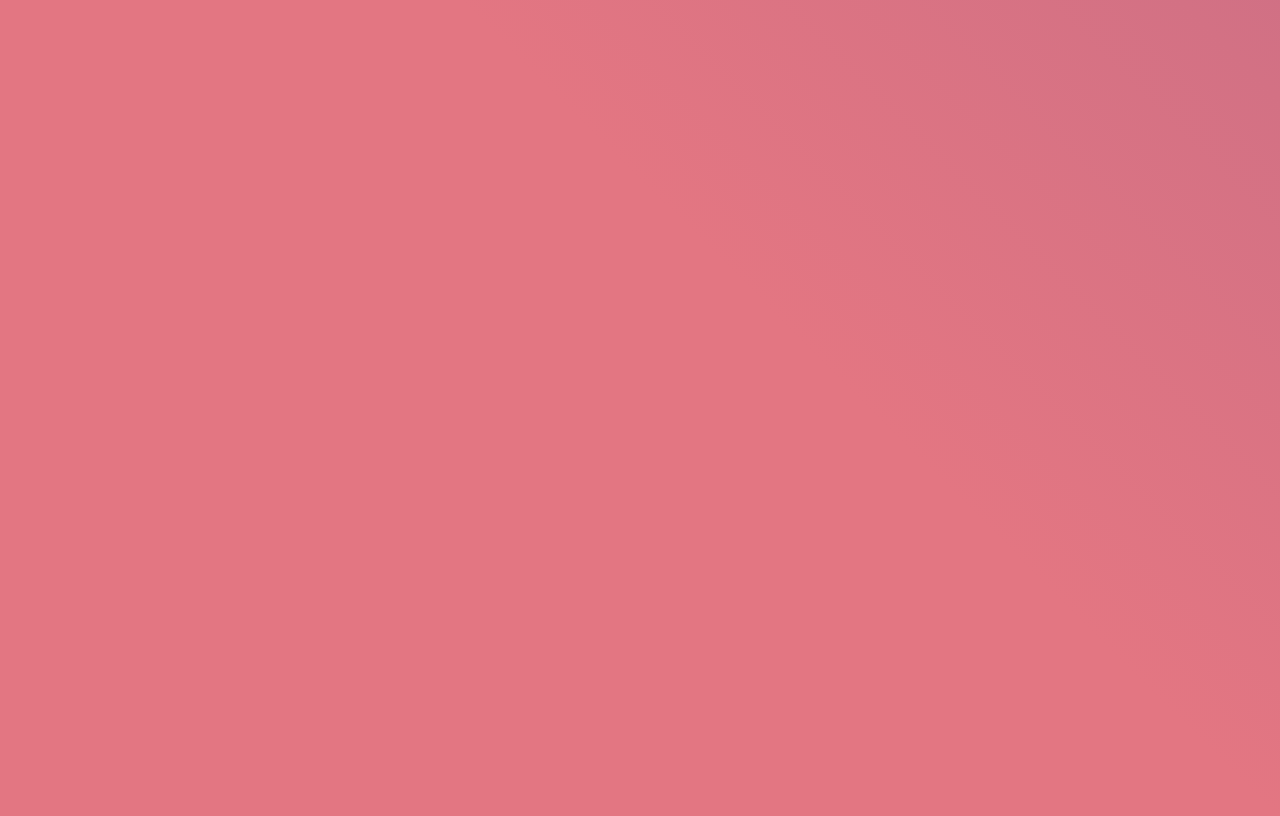
==== commit 0bb007c1: "Create footer section for all screens." ====
--- a/index.html
+++ b/index.html
@@ -171,5 +171,69 @@
         </button>
       </section>
     </main>
+    <footer>
+      <section class="footer__grid">
+        <div class="footer__coantainer-1">
+          <h5 class="footer__header">Header Text</h5>
+          <p class="footer__text">
+            Lorem ipsum dolor sit amet consectetur adipisicing elit. Debitis et
+            eligendi odio mollitia dolorem velit a quisquam vel maiores illum
+            vitae nemo est libero, alias, quo impedit veniam saepe quas fugit,
+            excepturi officiis commodi maxime.
+          </p>
+          <button class="btn btn--footer">Learn More</button>
+        </div>
+        <div class="footer__container-2">
+          <h5>Header Text</h5>
+          <div class="footer__info footer__info-grid">
+            <span>Address</span>
+            <span>1234 somewhere road Boston, MA 0000 USA</span>
+            <span>Phone</span>
+            <span>(000) 000-000-0000</span>
+            <span>Email</span>
+            <span><a href="#">brett.powers@gmail.com</a></span>
+          </div>
+          <div class="footer__icons">
+            <ul class="icon__list">
+              <div class="icon-container">
+                <li class="list__icon">
+                  <a href="">
+                    <i class="fab fa-twitter"></i>
+                  </a>
+                </li>
+              </div>
+              <div class="icon-container">
+                <li class="list__icon">
+                  <a href="">
+                    <i class="fab fa-facebook-f"></i>
+                  </a>
+                </li>
+              </div>
+              <div class="icon-container">
+                <li class="list__icon">
+                  <a href="">
+                    <i class="fab fa-instagram"></i>
+                  </a>
+                </li>
+              </div>
+              <div class="icon-container">
+                <li class="list__icon">
+                  <a href="">
+                    <i class="fab fa-github"></i>
+                  </a>
+                </li>
+              </div>
+              <div class="icon-container">
+                <li class="list__icon">
+                  <a href="">
+                    <i class="fab fa-linkedin-in"></i>
+                  </a>
+                </li>
+              </div>
+            </ul>
+          </div>
+        </div>
+      </section>
+    </footer>
   </body>
 </html>
--- a/CSS/styles.css
+++ b/CSS/styles.css
@@ -10,7 +10,7 @@
 }
 body {
   background: linear-gradient(45deg, #e37682 15%, #5f4d93 85%);
-  height: 600vh;
+  height: 800vh;
 }
 /*Layout*/
 header {
@@ -388,3 +388,42 @@
     height: 300px;
   }
 }
+/* Footer */
+footer {
+  margin: 20px 50px;
+}
+.footer__text {
+  padding: 0;
+  margin-bottom: 40px;
+  color: var(--color-white);
+}
+.footer__info-grid {
+  display: grid;
+  grid-template-rows: repeat(2, 1fr);
+  grid-template-columns: repeat(2, 1fr);
+  width: 270px;
+  row-gap: 20px;
+}
+.footer__info {
+  color: var(--color-white);
+  font-size: 1.6rem;
+}
+.footer__icons {
+  margin-top: 70px;
+}
+@media screen and (min-width: 975px) {
+  footer {
+    margin: 20px 150px;
+  }
+  .footer__grid {
+    align-items: center;
+    column-gap: 20px;
+    display: grid;
+    grid-template-columns: repeat(2, 1fr);
+    justify-items: center;
+    margin-top: 50px;
+  }
+  .footer__header {
+    margin-top: 0;
+  }
+}
